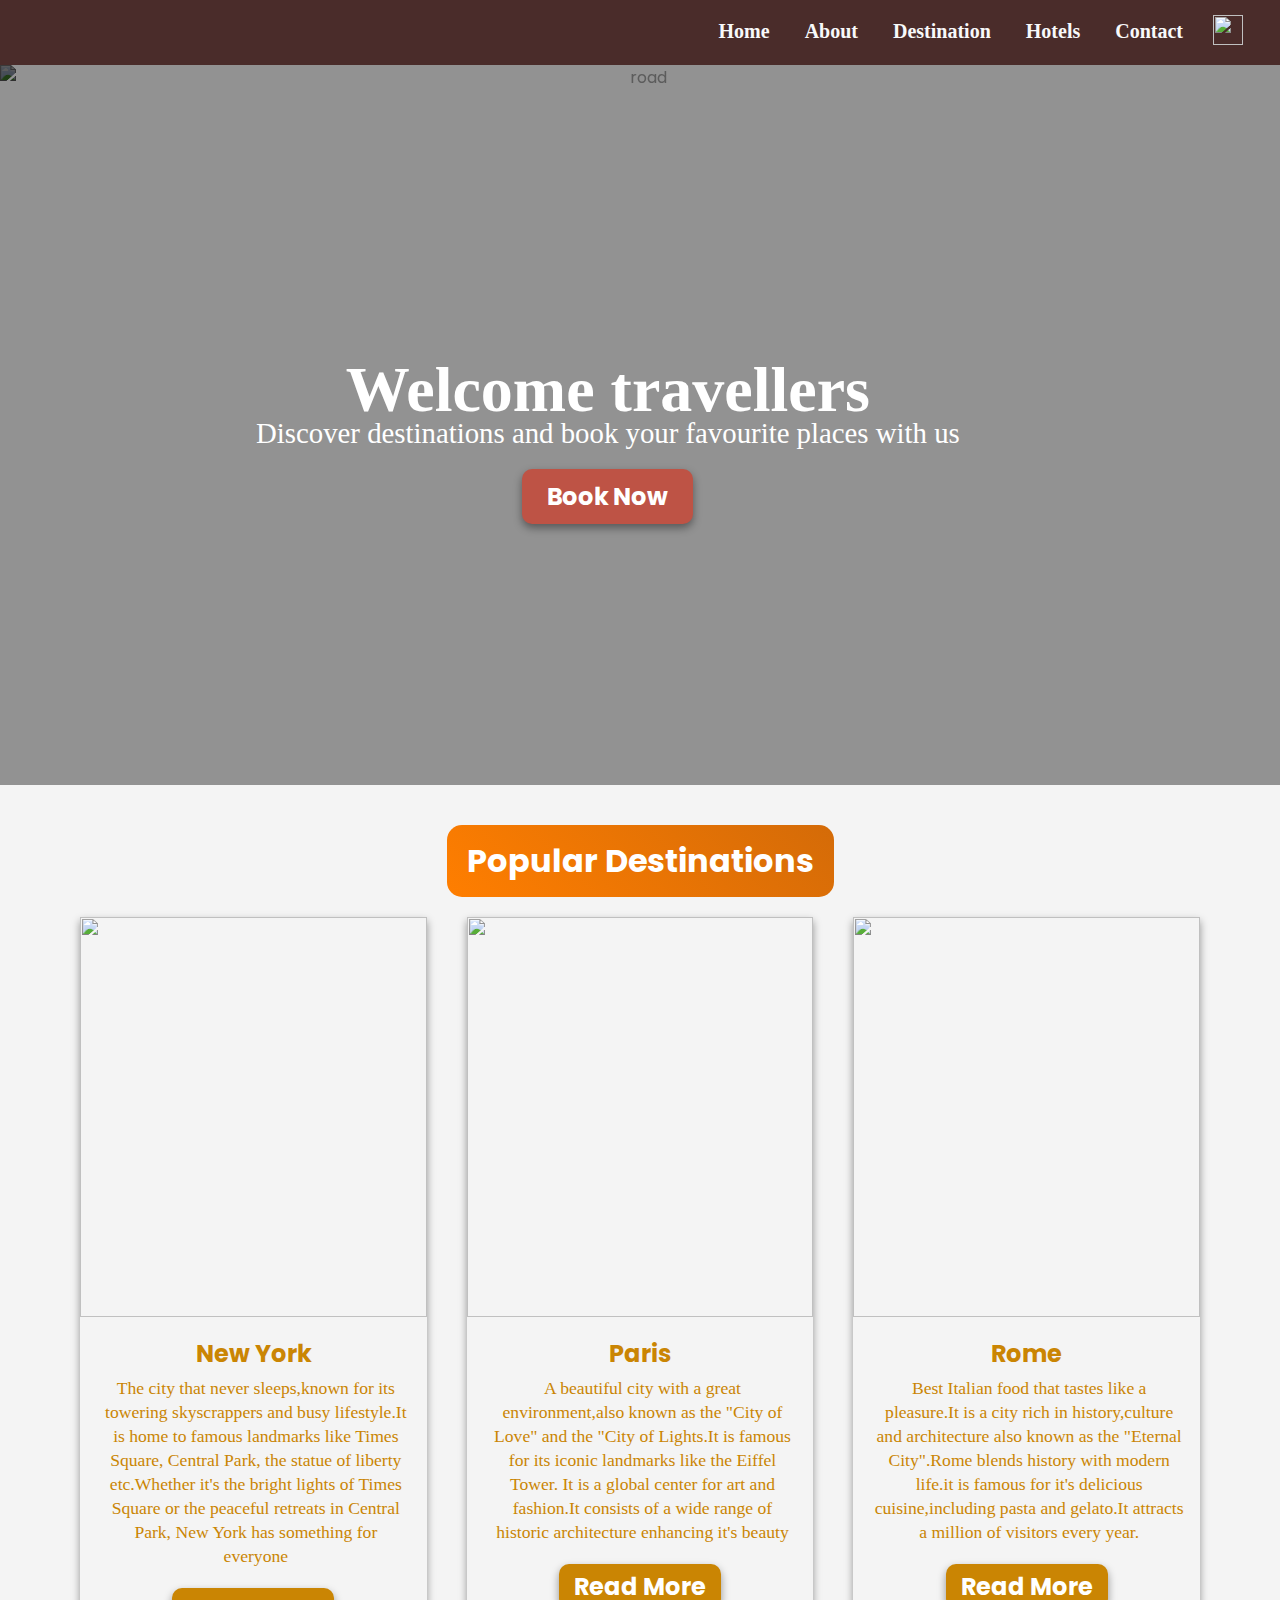
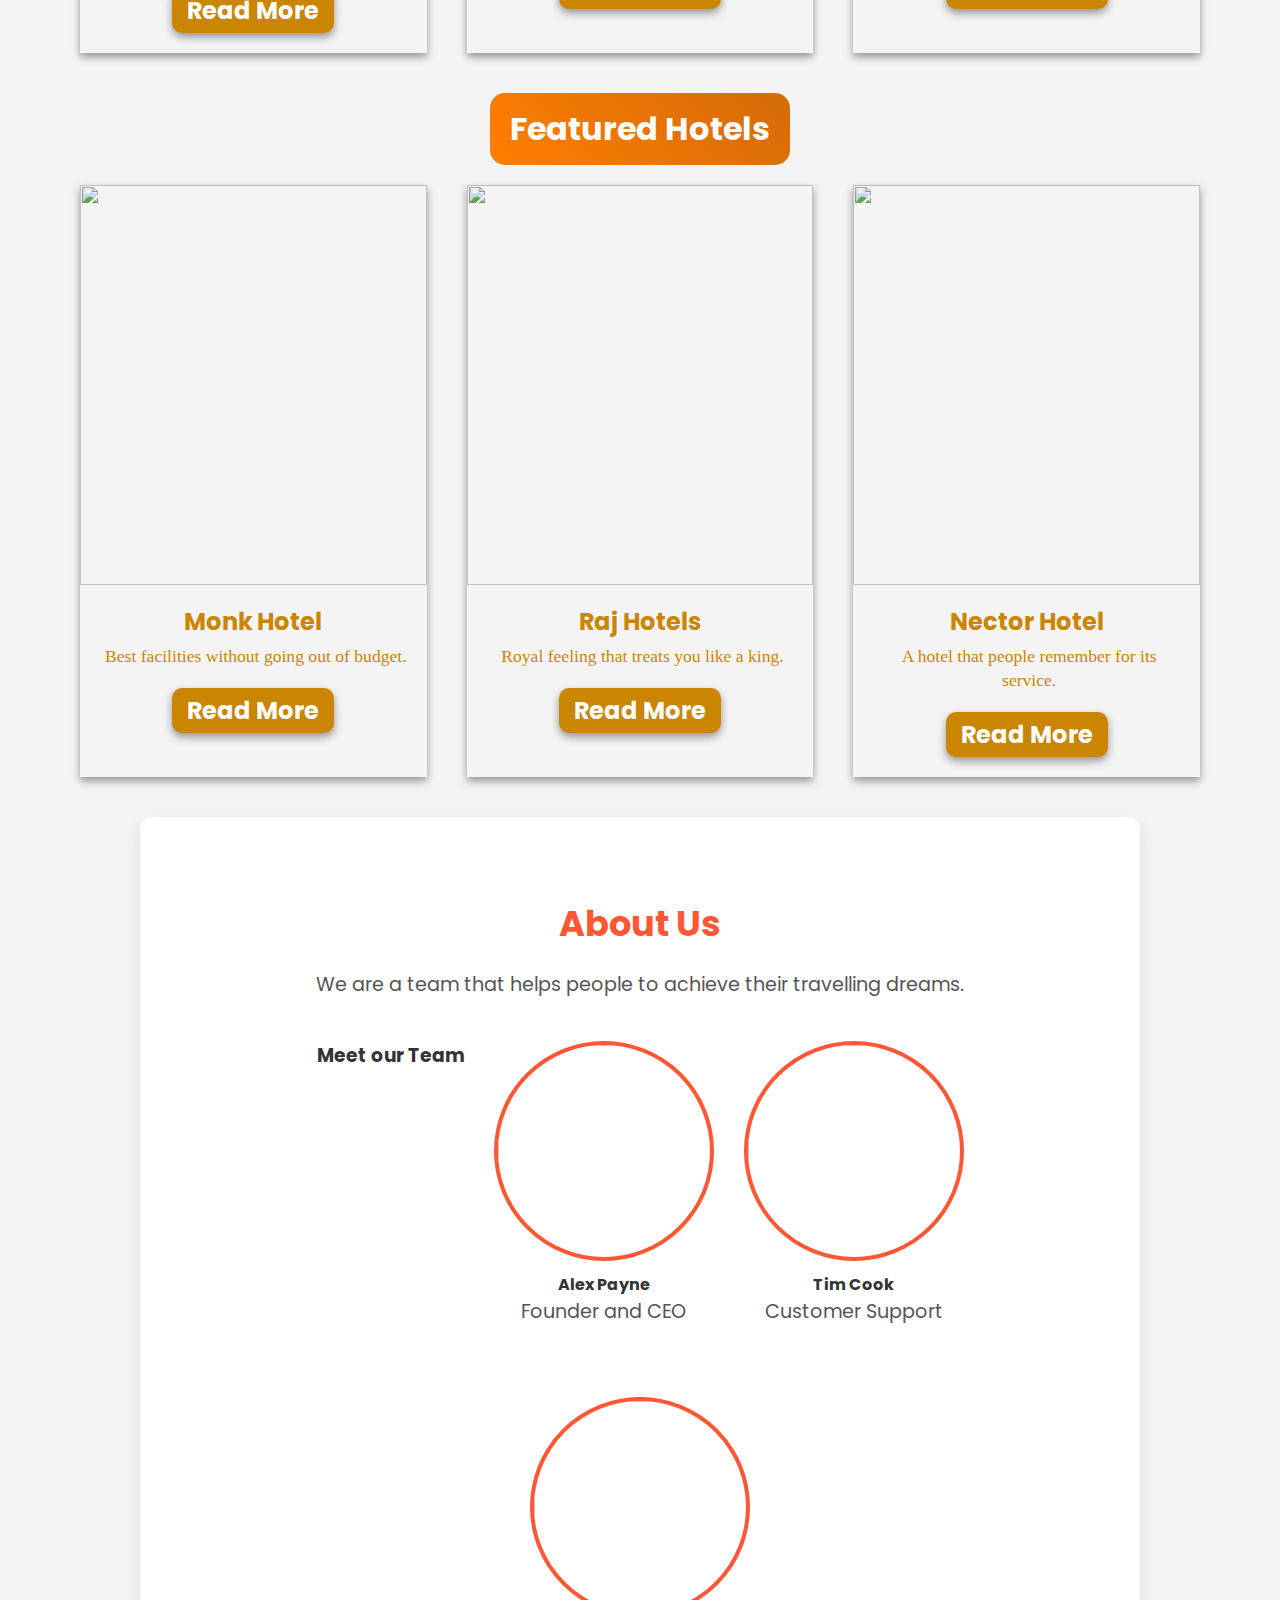
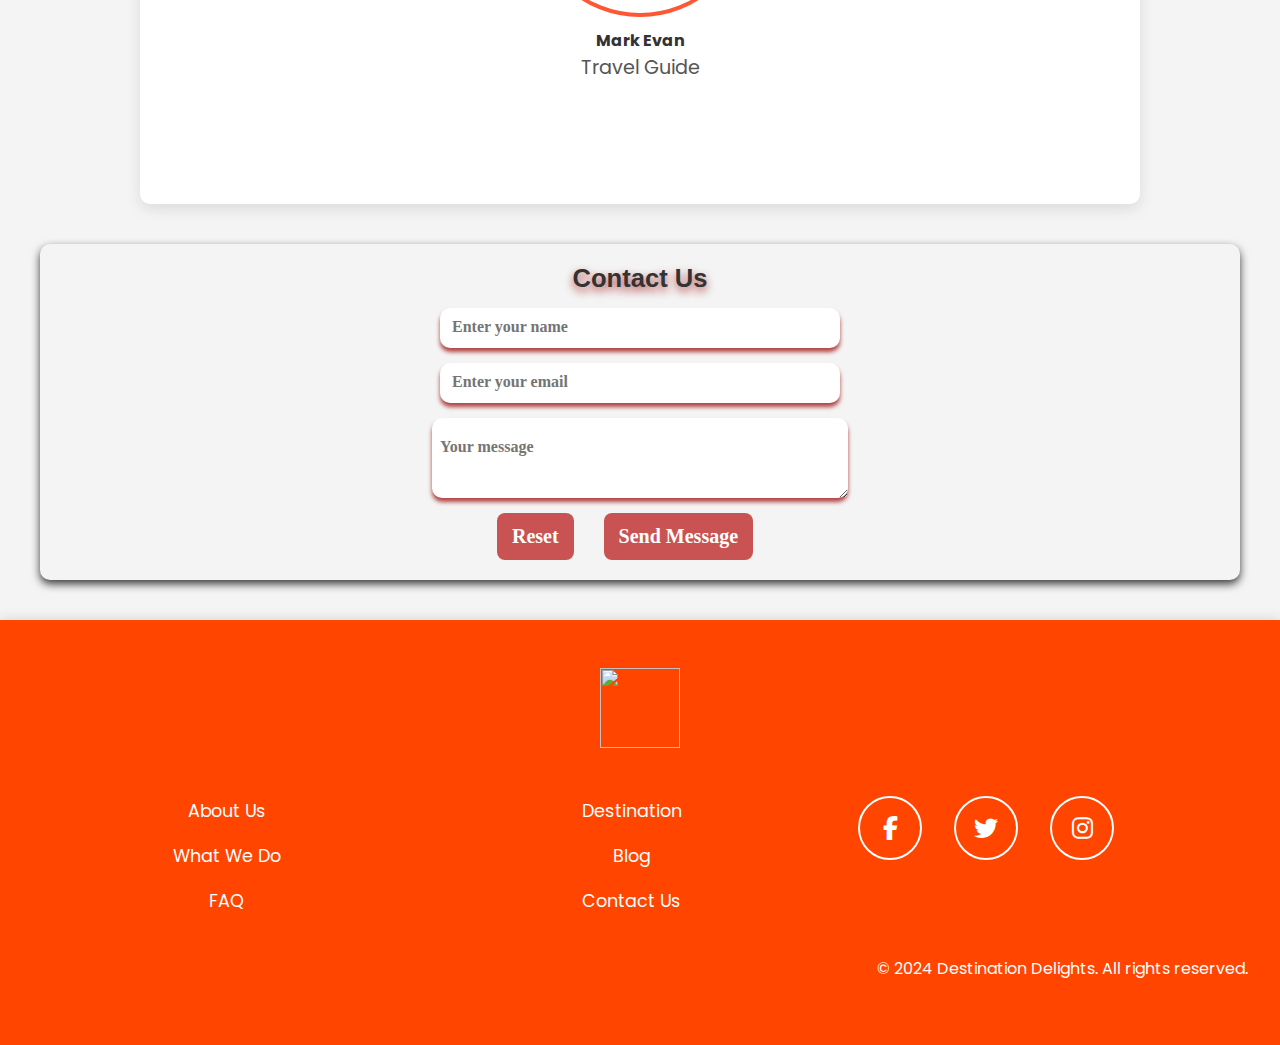
==== index.html @ 5847a57a "Merge pull request #39 from ankita14-p/cform" ====
<!DOCTYPE html>
<html lang="en">
<head>
  <meta charset="UTF-8">
  <meta name="viewport" content="width=device-width, initial-scale=1.0">
  <title>Destination Delights</title>  
  <link rel="stylesheet" href="style.css">
  <link rel="stylesheet" href="https://cdnjs.cloudflare.com/ajax/libs/font-awesome/6.7.2/css/all.min.css">
</head>
<body>
  <header>
    <nav>
    <div class="logo">
      <img src="business-trip.png" alt="">
    </div>
    <input type="checkbox" id="menu">
    <label for="menu" class="ham">
      <span></span>
      <span></span>
      <span></span>
    </label>
      <div class="nav">
        <a href="#hero">Home</a>
        <a href="#about">About</a>
        <a href="#destination">Destination</a>
        <a href="#hotels">Hotels</a>
        <a href="#contact">Contact</a>
        <button id="dark-mode-toggle"><img id="dark-mode-icon" src="moon.png" width="24"></button>
        </div>
        
      </nav>
    


</header>
  <main>
    <section class="hero">
      <div class="hero-image">
        <img src="https://cdn.pixabay.com/photo/2015/12/01/20/28/road-1072821_640.jpg" alt="road">
      </div>
      <div class="hero-content">
        <h1>Welcome travellers</h1>
        <p>Discover destinations and book your favourite places with us</p>
        <a href="#" class="hero-button"><button>Book Now</button></a>
      </div>
    </section>

    <!-- Destinations Section -->
    <section id="destination" class="destination">
      <h2>Popular Destinations</h2>
      <div class="destination-grid">
        <div class="destination-item">
          <img src="https://i.pinimg.com/564x/3a/cd/24/3acd24e1076161a1d80dd83b2b816ba6.jpg" alt="">
          <h3>New York</h3>
          <p>The city that never sleeps,known for its towering skyscrappers and busy lifestyle.It is home to famous landmarks like Times Square, Central Park, the statue of liberty etc.Whether it's the bright lights of Times Square or the peaceful retreats in Central Park, New York has something for everyone</p>
          <button>Read More</button>
        </div>
        <div class="destination-item">
          <img src="https://upload.wikimedia.org/wikipedia/commons/thumb/8/85/Tour_Eiffel_Wikimedia_Commons_%28cropped%29.jpg/800px-Tour_Eiffel_Wikimedia_Commons_%28cropped%29.jpg" alt="">
          <h3>Paris</h3>
          <p>A beautiful city with a great environment,also known as the "City of Love" and the "City of Lights.It is famous for its iconic landmarks like the Eiffel Tower. It is a global center for art and fashion.It consists of a wide range of historic architecture enhancing it's beauty</p>
          <button>Read More</button>
        </div>
        <div class="destination-item">
          <img src="https://cdn.sanity.io/images/cxgd3urn/production/48faff9ce744f01887f5d07ebb4cdef3dcf6dd6a-744x992.jpg?w=1200&h=1600&fit=crop&auto=format" alt="">
          <h3>Rome</h3>
          <p>Best Italian food that tastes like a pleasure.It is a city rich in history,culture and architecture also known as the "Eternal City".Rome blends history with modern life.it is famous for it's delicious cuisine,including pasta and gelato.It attracts a million of visitors every year.</p>
          <button>Read More</button>
        </div>  
      </div>
    </section>

    <!-- Hotels Section -->
    <section id="hotels" class="destination">
      <h2>Featured Hotels</h2>
      <div class="destination-grid">
        <div class="destination-item">
          <img src="https://www.jaypeehotels.com/images/hotelpic.jpg" alt="">
          <h3>Monk Hotel</h3>
          <p>Best facilities without going out of budget.</p>
          <button>Read More</button>
        </div>
        <div class="destination-item">
          <img src="https://cdn.sanity.io/images/ocl5w36p/production/11f832e11bcc7b99c7781ac0911a9e475bad3ef9-950x760.jpg?w=480&auto=format&dpr=2" alt="">
          <h3>Raj Hotels</h3>
          <p>Royal feeling that treats you like a king.</p>
          <button>Read More</button>
        </div>
        <div class="destination-item">
          <img src="https://www.ihcltata.com/content/dam/luxury/hotels/Taj_Lands_End_Mumbai/images/4x3/R&S_WOGLI_Exterior-Master.jpg" alt="">
          <h3>Nector Hotel</h3>
          <p>A hotel that people remember for its service.</p>
          <button>Read More</button>
        </div>  
      </div>
    </section>

    <!-- About Us Section -->
    <section id="about" class="about">
      <h2>About Us</h2>
      <p>We are a team that helps people to achieve their travelling dreams.</p>
      <div class="team-member">
        <h3>Meet our Team</h3>
        <div class="team-memberss">
            <img src="https://st4.depositphotos.com/2208684/30213/i/450/depositphotos_302139812-stock-photo-portrait-shot-smiling-businessman-wearing.jpg" alt="">
            <h4>Alex Payne</h4>
            <p>Founder and CEO</p>
        </div>
        <div class="team-memberss">
            <img src="https://askusedu.com/blogdashboard/wp-content/uploads/2024/03/general-manger.webp" alt="">
            <h4>Tim Cook</h4>
            <p>Customer Support</p>
        </div>
        <div class="team-memberss">
            <img src="https://encrypted-tbn0.gstatic.com/images?q=tbn:ANd9GcQH9ZN3CrUEWRGEd2AYJIy5HMG_2t3-3Ws4qA&s" alt="">
            <h4>Mark Evan</h4>
            <p>Travel Guide</p>
        </div>
    </div>
    </section>

    <!-- Contact Section -->
    <section id="contact" class="contact">
      
      <form action="#" class="form">
        <h3>Contact Us</h3>
        <input type="text" name="name" placeholder="Enter your name">
        <input type="email" name="email" placeholder="Enter your email">
        <textarea name="message" placeholder="Your message"></textarea>
        <div class="bttn">
        <button type="reset">Reset</button>
        <button type="submit">Send Message</button>
      </div>
      </form>
    </section>
  </main>

    <!-- <footer>
    <div class="footer-content">
        <p>&copy; 2024 Destination Delights. All rights reserved.</p>
        <div class="footer-social">
          <a href="#"><i class="fab fa-instagram"></i></a>
          <a href="#"><i class="fab fa-twitter"></i></a>
          <a href="#"><i class="fab fa-facebook-f"></i></a>
        </div>

    </div>
</footer>

        <p>&copy;2024 All rights reserved</p>
      </footer> -->
  </main>

  <footer>

    <div class="footer">
      <div class="footer-logo">
        <img src="business-trip.png" alt="">
      </div>

      <div class="footer-content">
        <!-- <div class="footer-detail">
          <div class="location">
            <img src="images/icon-location.svg" alt="">
            <p>Lorem ipsum dolor sit amet, consectetur adipiscing elit, sed do eiusmod tempor
              incididunt ut labore et dolore magna aliqua</p>
          </div>
          <div class="phone">
            <img src="images/icon-phone.svg" alt="">
            <p>+1-543-123-4567</p>
          </div>
          <div class="email">
            <img src="images/icon-email.svg" alt="">
            <p>example@huddle.com</p>
          </div>

        </div> -->
        <div class="footer-content-links">
          <a href="#about">About Us</a>
          <a href="#">What We Do</a>
          <a href="#">FAQ</a>
        </div>
        <div class="footer-content-links">
          <a href="#destination">Destination</a>
          <a href="#">Blog</a>
          <a href="#contact">Contact Us</a>
        </div>


        <div class="icons">
          <i class="fa-brands fa-facebook-f"></i>
          <i class="fa-brands fa-twitter"></i>
          <i class="fa-brands fa-instagram"></i>
        </div>
      </div>
      <div class="copyright">
        <p>&copy; 2024 Destination Delights. All rights reserved.</p>
      </div>
    </div>
  </footer>
  <script src="script.js"></script>

</body>
</html>
---- style.css ----
/* Global Styles */



@import url('https://fonts.googleapis.com/css2?family=Poppins:ital,wght@0,100;0,200;0,300;0,400;0,500;0,600;0,700;0,800;0,900;1,100;1,200;1,300;1,400;1,500;1,600;1,700;1,800;1,900&display=swap');

/* //boiler code */

* {
  margin: 0;
  padding: 0;
  box-sizing: border-box;
  scroll-behavior: smooth;
  font-family: 'Poppins', sans-serif;
}


@font-face {
  font-family: Paybread;
  src: url(Paybread.ttf);
}

body {
  background-color: #f4f4f4;
  color: #333;


}

/* Header */
nav {
  display: flex;
  align-items: center;
  justify-content: space-between;
  background-color: #4A2C2A;
  color: white;
  padding: 1rem 2rem;
  align-items: center;
  height: 65px;
}

.logo img{
 height: 50px;
  
  
}
.nav {
  display: flex;
 gap: 15px;
}
.nav a {
  font-family: Cambria, Cochin, Georgia, Times, 'Times New Roman', serif;
 font-weight: bold;
  color: #f8f9fa;
  text-decoration: none;
  padding: 10px;
  position: relative;
  font-size: 20px;
  transition: all 0.3s ease-in-out;
}
.nav a::after{
  content: " ";
  position: absolute;
  left: 0;
  bottom: -3px;
  width: 100%;
  height: 2px;
  background: linear-gradient(90deg,#FF8C00,#FFD700);
  transform: scaleX(0);
  transition:transform 0.3s ease-in-out;
}
.nav a:hover::after{
  transform: scaleX(1);
}
.nav a:hover {
 color: #ffeb3b;
 text-shadow: 0px 0px 5px rgba(255,235,59,0.7);
}
.ham{
  display: none;
  flex-direction: column;
  gap: 5px;
  cursor: pointer;
}
#menu{
  display: none;
}
.ham span{
display: block;
width: 35px;
height: 4px;
background-color: white;
border-radius: 2px;
transition: 0.3s;
left: 90px;

}

@media screen and (max-width:851px){
  .nav{
       display: none;
       flex-direction: column;
       position: absolute;
       z-index: 100;
       right: 0;
       top: 63px;
       left: 0;
       width: 100%;
       background: linear-gradient(to bottom,#be5345,#c95353);
       box-shadow: 0px 4px 6px rgba(0,0,0,0.1);
       border-radius: 5px;
       text-align: center;
  }
  .nav a{
      display: block;
      padding: 15px;
      position: relative;
     text-decoration: none;
     color: white;
     position: relative;
    
  }
  .nav a:hover{
      color: white;
      transform: scale(1.05);
      text-decoration: none;
  
  }
  .nav a::after{
      content: " ";
      position: absolute;
      left: 0;
      bottom: -3px;
      width: 100%;
      height: 2px;
      background: linear-gradient(90deg,#ffdd57,#ff6699);
      transform: scaleX(0);
      transition:transform 0.3s ease-in-out;
  }
  .nav a:hover::after{
      transform: scaleX(1);
  }
  .ham{
      display: flex;
  }

  #menu:checked~ .nav{
         display: flex;
  }
 
}
@media (max-width:675px){
  .nav{
      max-width: 100%;
  }
}


/* Hero Section */
.hero {

  position: relative;
  height: 80vh;
  display: flex;
  align-items: center;
  justify-content: center;
  text-align: center;
  color: #fff;
}


.hero-image::before {
  content: "";
  position: absolute;
  top: 0;
  left: 0;
  width: 100%;
  height: 100%;
  background: rgba(0, 0, 0, 0.4); 
  z-index: 0;
}

.hero-image img {
  position: absolute;
  height: 100%;
  top: 0;
}

.hero-image img {
  position: absolute;
  top: 0;

  left: 0;
  width: 100%;
  height: 100%;
  object-fit: cover;
  z-index: -1;
  filter: brightness(0.6);
}


.hero-content {
  position: absolute;
  top: 40%;
  left: 20%;
  text-align: center;
  color: #fff;
}

.hero-content h1 {
  font-family: "Paybread";
  font-size: 4rem;
}

.hero-content p {
  font-family: "Paybread";
  font-size: 1.8rem;
  margin-top: -10px;
  margin-bottom: 19px;
}

.hero-button button{
      background-color: #be5345;
      padding: 10px 25px;
      border: none;
      border-radius: 10px;
      color: #fff;
      font-family: Poppins;
      font-size: 24px;
      font-weight: bold;
      box-shadow: 0 4px 8px rgba(0, 0, 0, 0.4);
      transition: all 0.3s ease-in-out;
}
.hero-button button:hover{
     transform: scale(1.12);
     box-shadow: 4px 4px 4px rgba(163, 27, 27, 0.815);
     cursor: pointer;
}

/* Destinations */
.destination {
  font-size: 1.4rem;
  font-family: "Paybread";
  margin: 40px 80px;
  text-align: center;
}


.destination h2 {
 font-size: 2rem;
  font-weight: bold;
  text-align: center;
  color: #fff;
  background:linear-gradient(45deg,#ff7e00,#d46b08);
  padding: 12px 20px;
  border-radius: 15px;
  display: inline-block;
 transition: all 0.3 ease-in-out;
 margin-bottom: 20px;
 font-family:Poppins;
  
}


.destination h2:hover {
  box-shadow: 0px 4px 8px rgba(243, 100, 17, 0.7);
  transform: scale(1.08);
  
}

.destination-grid {
  display: grid;
  grid-template-columns: repeat(3, 1fr);
  grid-gap: 40px;
  color: rgb(202, 133, 3);
}


.destination-item img {
  width: 100%;
  height: 400px;
  object-fit: cover;

}

.destination-item {
  box-shadow: 0px 4px 8px rgba(0,0,0,0.4);
  
}

.destination-item h3 {
  font-size: 1.9rem;
}

.destination-item p {
  font-size: 1.1rem;
  line-height: 24px;
  font-family: Cambria, Cochin, Georgia, Times, 'Times New Roman', serif;
  text-align: center;
  padding:5px 15px 20px 20px;
}
.destination-item button{
  margin-bottom: 20px;
  background-color: rgb(202, 133, 3);
  padding: 5px 15px;
  border: none;
  border-radius: 10px;
  color: #fff;
  font-family: Poppins;
  font-size: 24px;
  font-weight: bold;
  box-shadow: 0 4px 8px rgba(0, 0, 0, 0.4);
  transition: all 0.3s ease-in-out;

}
.destination-item button:hover{
  transform: scale(1.06);
  box-shadow: 4px 4px 4px rgba(172, 98, 14, 0.815);
  cursor: pointer;
}


/* Hotels Section */
.hotels {
  font-size: 1.4rem;
  font-family: "Paybread";
  margin: 40px 80px;
  text-align: center;
}

.hotels h2 {
  margin: 40px;
  background-color: brown;
  border-radius: 20px;
  color: #fff;
}

.hotels h2:hover {
  color: lightblue;
}

.hotels-grid {
  display: grid;
  grid-template-columns: repeat(3, 1fr);
  grid-gap: 40px;
  color: orange;
}







/* About Us Section */
.about{

  border-radius: 15px;
}

.destination-item h3 {
  font-size: 1.5rem;
  margin-top: 10px;
}

/* About Section */
.about {
  background: #fff;
  padding: 80px 60px;
  text-align: center;
  max-width: 1000px;
  margin: auto;
  border-radius: 10px;
  box-shadow: 0 5px 15px rgba(0, 0, 0, 0.1);
}

.about h2 {
  font-size: 2.2rem;
  margin-bottom: 20px;
  color: #ff5733;
}

.about p {
  font-size: 1.2rem;
  line-height: 1.6;
  color: #555;
  margin-bottom: 40px;
}

.team-member {
  display: flex;
  flex-wrap: wrap;
  justify-content: center;
  gap: 30px;
}

.team-memberss {
  text-align: center;
}

.team-memberss img {
  width: 220px;
  height: 220px;
  border-radius: 50%;
  object-fit: cover;
  border: 4px solid #ff5733;
  transition: transform 0.3s ease;
}

.team-memberss img:hover {
  transform: scale(1.05);
}


/* Contact */
.contact {
  display: flex;
  flex-direction: column;
  align-items: center;
  margin: 40px;
  border: none;
  border-radius: 10px;
  box-shadow: 0px 4px 8px rgba(17, 16, 15, 0.815);
 
}
form h3{
  margin-bottom: 15px;
  font-size: 1.6rem;
  font-family: 'Segoe UI', Tahoma, Geneva, Verdana, sans-serif;
  text-shadow: 0px 4px 8px rgba(163, 27, 27, 0.815);
}
.contact form{
  display: flex;
  flex-direction: column;
  width: 50%;
  align-items: center;
  padding: 20px 100px;
}
form input{
  padding: 10px 12px;
  border-radius: 10px;
  width: 100%;
  border: none;
  margin-bottom: 15px;
  box-shadow: 0px 4px 4px rgba(163, 27, 27, 0.815);
  transition: all 0.3s ease-in-out;
}
form input::placeholder{
  font-family: Cambria, Cochin, Georgia, Times, 'Times New Roman', serif;
  font-weight: bold;
  font-size: 16px;
 
}
form textarea::placeholder{
  font-family: Cambria, Cochin, Georgia, Times, 'Times New Roman', serif;
  font-weight: bold;
  font-size: 16px;
 
}
form input:hover,form textarea:hover{
  box-shadow: 0px 4px 8px rgba(243, 100, 17, 0.7);
  transform: scale(1.09);
}
form textarea{
  padding: 20px 8px;
  border-radius: 10px;
  width: 100%;
  box-sizing: content-box;
  border: none;
  margin-bottom: 15px;
  box-shadow: 0px 4px 4px rgba(163, 27, 27, 0.815);
  transition: all 0.3s ease-in-out;
}
.bttn{
  display: flex;
  flex-direction: row;
  justify-content: center
}
form button{
  padding: 12px 15px ;
  border: none;
  margin-right: 30px;
  background-color: #c95353;
  border-radius: 8px;
  font-family: Cambria, Cochin, Georgia, Times, 'Times New Roman', serif;
  font-weight: bold;
  color: #ffffff;
  font-size: 20px;
  cursor: pointer;
   transition: all 0.3s ease-in-out;
}
form .bttn button:hover{
      background-color: #55160e;
      transform: scale(1.09);
      color: #ffffff;
}
@media(max-width:780px){
  .bttn{
    display: flex;
    flex-direction: column;
    align-items: center;
   
  }
  .bttn button{
    margin-bottom: 15px;
    padding: 5px 20px;
   font-size: 14px;
  }
  form input{
    width: fit-content;
  }
  form textarea{
    width:fit-content;
  }
  
}
/* Footer */
footer {
  background: #222;
  color: #fff;

  text-align: center;
  padding: 20px;
  margin-top: 40px;
}

.social-icons a {

  color: #fff;
  font-size: 1.5rem;
  margin: 0 10px;
  transition: color 0.3s;
}




/* Footer */
/* Footer Styling */
footer {
  background-color: orangered;
  padding: 20px;
  text-align: center;
  box-shadow: 0 -2px 10px rgba(0, 0, 0, 0.1);
}

/* Social Icons Container */
.footer-social {
  display: flex;
  justify-content: center;
  gap: 10px;
  margin-top: 10px;
}

.footer-content p{
  font-family: Impact, Haettenschweiler, 'Arial Narrow Bold', sans-serif;
  font-size: 1.4rem;
  color: #fff;
}

/* Social Icons */
.footer-social a {
  display: inline-flex;
  align-items: center;
  justify-content: center;
  width: 40px;
  height: 40px;
  border-radius: 50%;
  background-color: #333; /* Dark background */
  color: white;
  font-size: 20px;
  transition: 0.3s;
  text-decoration: none;
}

/* Hover Effect */
.footer-social a:hover {
  background-color: #555;
}

/* Responsive Design */
@media screen and (max-width: 600px) {
  .footer-social {
    flex-wrap: wrap;
  }
  .footer-social a {
    width: 35px;
    height: 35px;
    font-size: 18px;
  }
}

/* Responsive Design */
@media (max-width: 768px) {

  .destination-grid,
  .hotels-grid {
    grid-template-columns: 1fr;
  }

  .hero-content h1 {
    font-size: 3rem;
  }

  .hero-content p {
    font-size: 1.4rem;
    margin: 5px;
  }
  
  .hero-button {
    font-size: 1.4rem;
  }

 
}

.social-icons a:hover {
  color: #ff5733;
}

/* dark mode */


.dark-mode {
  background-color: #222;
  color: #fff;
}

.dark-mode nav {
  background-color: #333;
}

.dark-mode .hero-image img {
  filter: brightness(0.4);
}

.dark-mode .destination,
.dark-mode .about,
.dark-mode .contact {
  background-color: #333;
  color: #fff;
}

.dark-mode .form input,
.dark-mode .form textarea {
  background: #444;
  color: #fff;
  border: 1px solid #666;
}

.dark-mode footer {
  background: #111;
}

.dark-mode .social-icons a {
  color: #ff8c42;
}


.dark-mode .nav a {
  color: #fff !important;  
}

.dark-mode nav {
  color: #4d4541;  
}

.dark-mode .about {
  max-width: 100%;  
  padding: 80px 20px; 
  background-color: #333;
  color: #fff;
}

.dark-mode .about h2,
.dark-mode .about p {
  color: #fff;
}

#dark-mode-toggle {
  background: none;
  border: none;
  cursor: pointer;
  padding: 5px;
}

#dark-mode-toggle img {
  width: 30px;
  height: 30px;
  transition: transform 0.3s ease;
}

#dark-mode-toggle img:hover {
  transform: scale(1.1);
}
@media(max-width:851px){
  .dark-mode .nav{
    background: linear-gradient(to bottom,#312c2c,#615d5d);
    border-top: 2px solid gray ;
  }

}

footer {
  display: flex;
  flex-direction: column;
  color: #ffffff;
  background-color: orangered;
  padding: 2rem;
}

footer .footer-logo img {
  width: 5rem;
  height: 5rem;
  margin: 1rem 0;
}

.location,
.phone,
.email {
  display: flex;
  align-items: start;
  justify-content: start;
  margin: 1rem 0;
}

.location img,
.phone img,
.email img {
  margin-top: 0.3rem;
}

.location p,
.phone p,
.email p {
  font-size: 1rem;
  margin-left: 2rem;
  font-weight: 500;
}

.footer-content-links {
  display: flex;
  flex-direction: column;
}

.footer-content-links a {
  color: #ffffff;
  font-size: 1.8rem;
  margin: 0.6rem 0;
  text-decoration: none !important;
}
.footer-content-links a:hover,
.location p:hover,
.phone p:hover,
.email p:hover{
  color: #ccc;
  cursor: pointer;
}

.icons,
.copyright {
  display: flex;
  align-items: center;
  justify-content: center;
  margin: 2rem 0;

}

i {
  border: 2px solid #ffffff;
  border-radius: 50%;
  padding: 1.1rem;
  margin: 0 1rem;
  font-size: 1.5rem;
}
i:hover{
  background-color: #E57204;
  color: #ffffff;
  cursor: pointer;
}

@media(min-width: 768px){

.footer-content {
    display: flex;
    flex-direction: row;

}

.footer-detail,
.footer-content-links,
.footer-icons {
    width: 32%;
    margin-right: 1rem;

}

.footer-content-links,
.footer-icons {
    margin-top: 1.5rem;
}

.footer-content-links a {
    font-size: 1.1rem;

}

.icons {
    align-items: start;
    justify-content: start;
}

i {
    text-align: center;
    width: 4rem;
    height: 4rem;
    border: 2px solid #ffffff;
    border-radius: 50%;
    font-size: 1.5rem;
}

.copyright {
    float: inline-end;
}
}
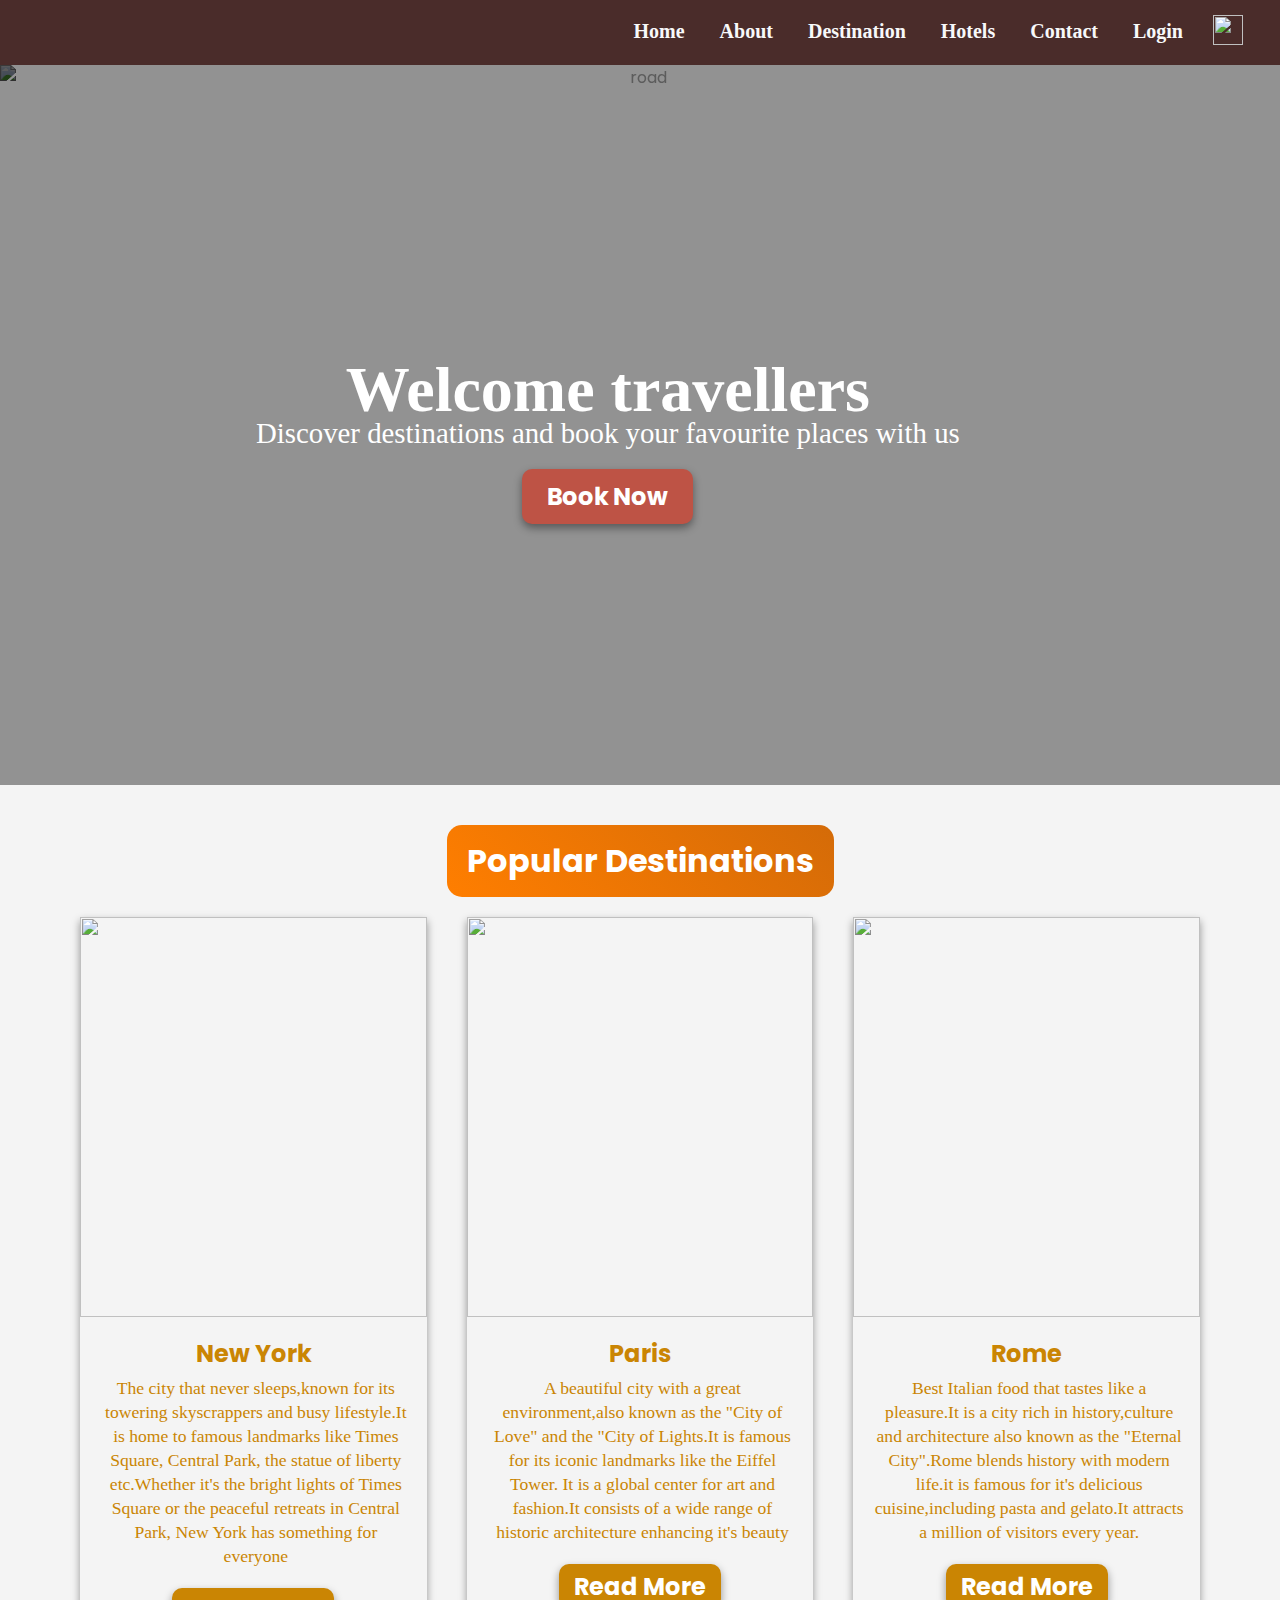
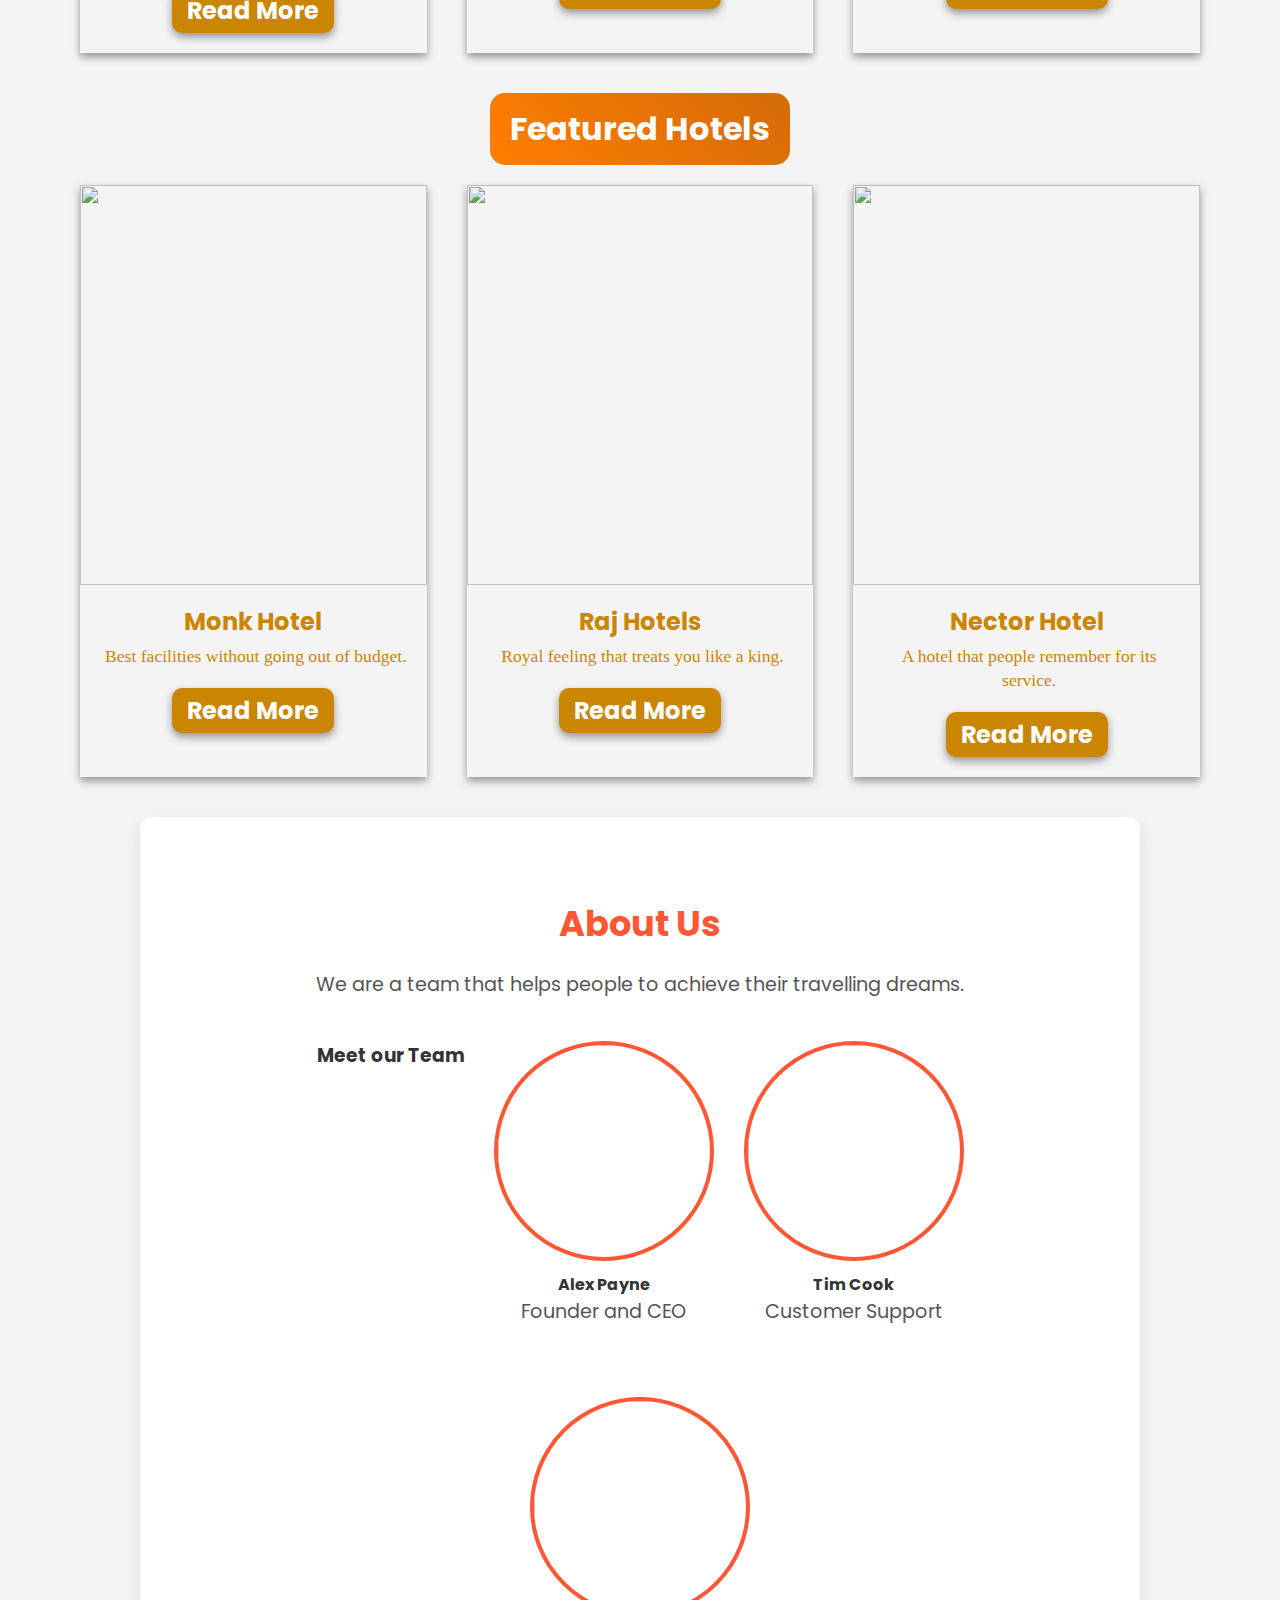
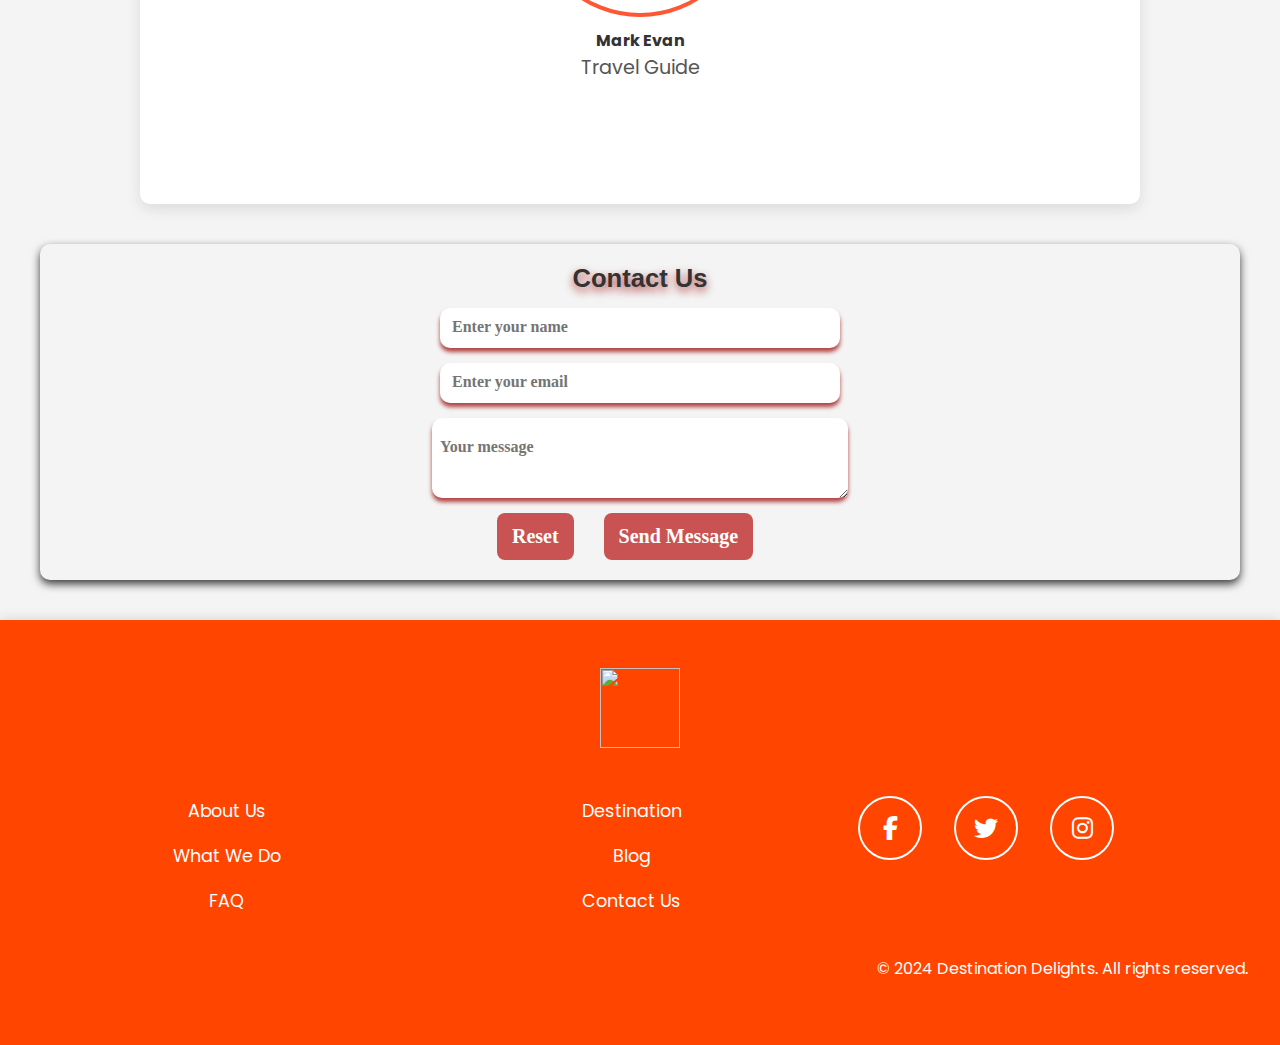
==== commit 44590d06: "Merge pull request #56 from sayanp607/main" ====
--- a/index.html
+++ b/index.html
@@ -8,6 +8,8 @@
   <link rel="stylesheet" href="https://cdnjs.cloudflare.com/ajax/libs/font-awesome/6.7.2/css/all.min.css">
 </head>
 <body>
+  <!-- Scroll to Top Button -->
+  <button id="scrollToTopBtn">⬆</button>
   <header>
     <nav>
     <div class="logo">
@@ -25,6 +27,7 @@
         <a href="#destination">Destination</a>
         <a href="#hotels">Hotels</a>
         <a href="#contact">Contact</a>
+        <a href="login.html">Login</a>
         <button id="dark-mode-toggle"><img id="dark-mode-icon" src="moon.png" width="24"></button>
         </div>
         
@@ -41,7 +44,7 @@
       <div class="hero-content">
         <h1>Welcome travellers</h1>
         <p>Discover destinations and book your favourite places with us</p>
-        <a href="#" class="hero-button"><button>Book Now</button></a>
+        <a href="bookNow.html" class="hero-button"><button>Book Now</button></a>
       </div>
     </section>
 
@@ -198,6 +201,22 @@
       </div>
     </div>
   </footer>
+  <script>
+    // Scroll to Top button functionality
+    const scrollToTopBtn = document.getElementById("scrollToTopBtn");
+
+    window.onscroll = function () {
+        if (document.documentElement.scrollTop > 100) {
+            scrollToTopBtn.style.display = "block";
+        } else {
+            scrollToTopBtn.style.display = "none";
+        }
+    };
+
+    scrollToTopBtn.addEventListener("click", function () {
+        window.scrollTo({ top: 0, behavior: "smooth" });
+    });
+</script>
   <script src="script.js"></script>
 
 </body>
--- a/style.css
+++ b/style.css
@@ -27,6 +27,32 @@
 
 
 }
+/* scroll-to-top-button */
+#scrollToTopBtn {
+  position: fixed;
+  bottom: 40px;
+  right: 20px;
+  display: none;
+  padding: 15px 22px;
+  font-family: 'Roboto', sans-serif;
+  font-size: 18px;
+  font-weight: bold;
+  color: white;
+  background-color: #B45F38; /* Slightly dark red-brown */
+  border: none;
+  border-radius: 50px;
+  cursor: pointer;
+  box-shadow: 0 0 10px rgba(180, 95, 56, 0.8), 0 0 20px rgba(180, 95, 56, 0.6);
+  transition: box-shadow 0.3s ease, transform 0.2s ease;
+  z-index: 1000;
+}
+
+#scrollToTopBtn:hover {
+  box-shadow: 0 0 20px rgba(180, 95, 56, 1), 0 0 30px rgba(180, 95, 56, 0.8);
+  transform: scale(1.1);
+}
+
+
 
 /* Header */
 nav {
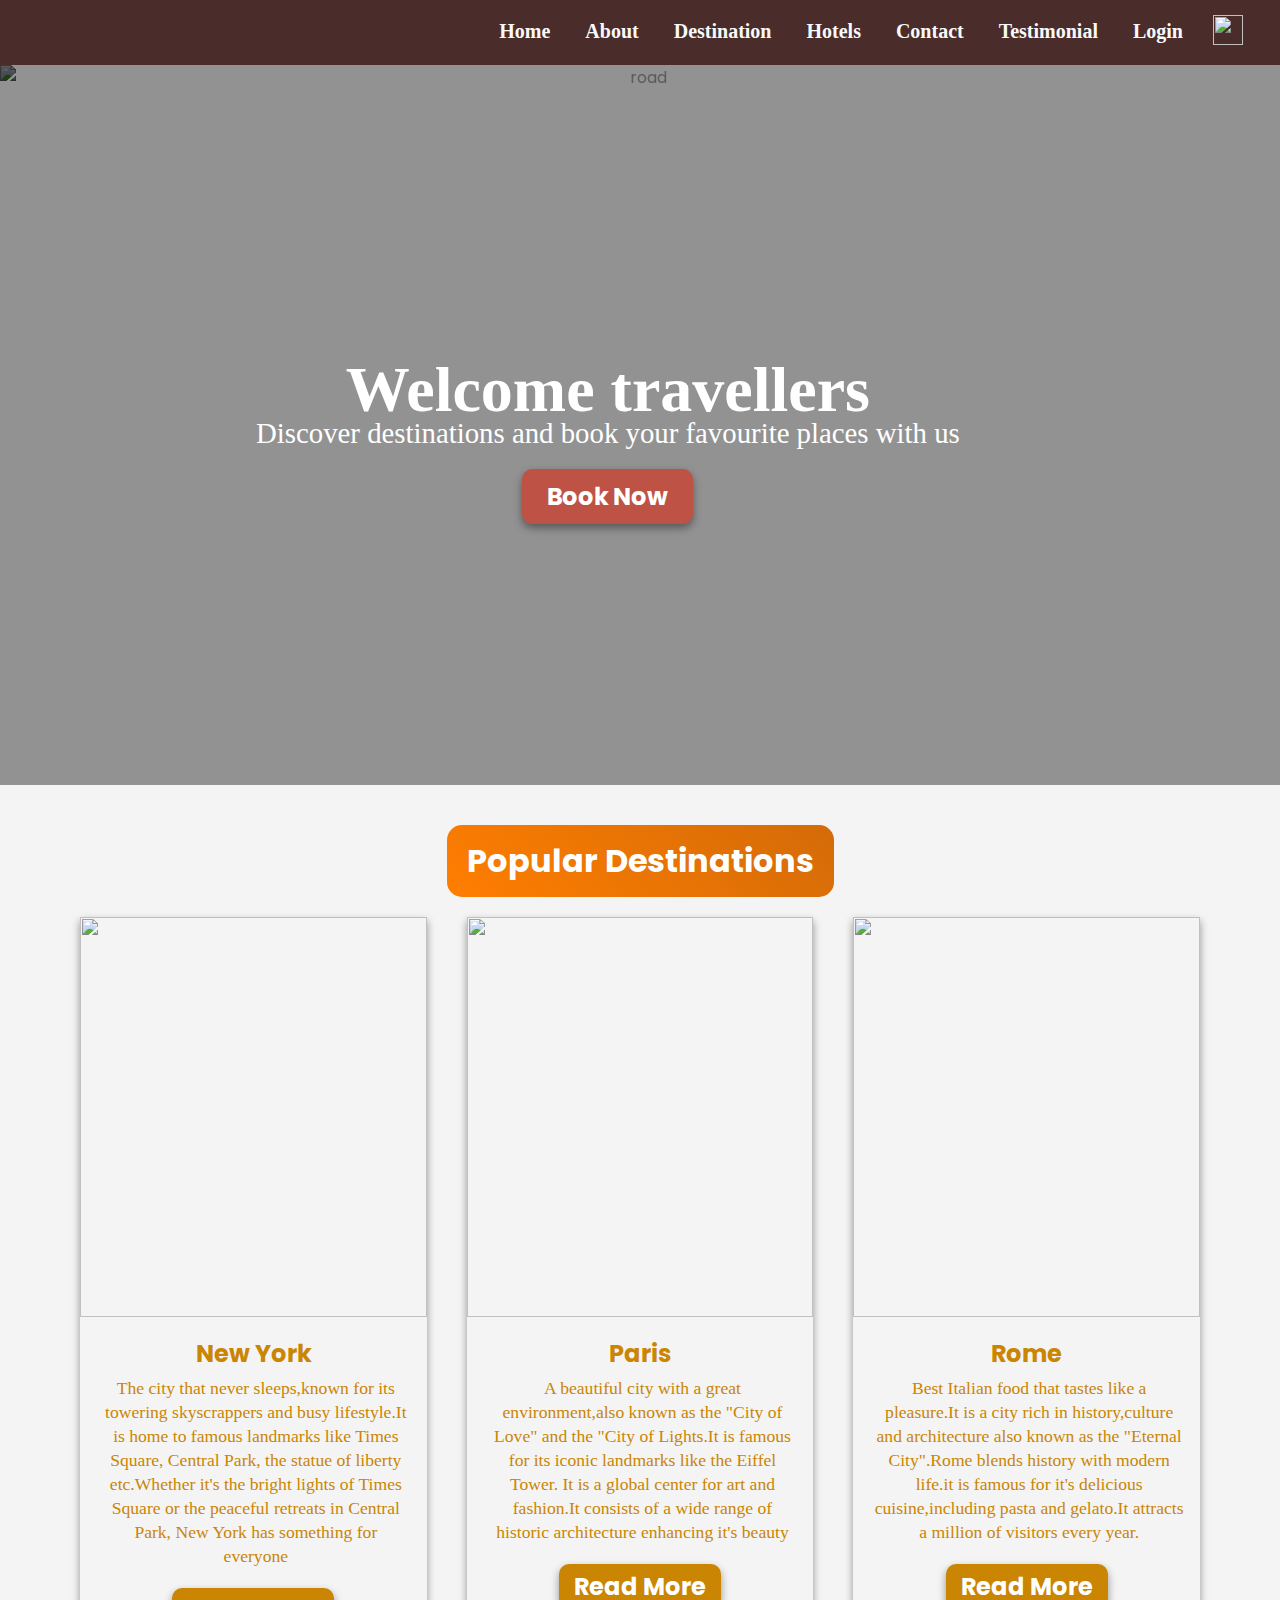
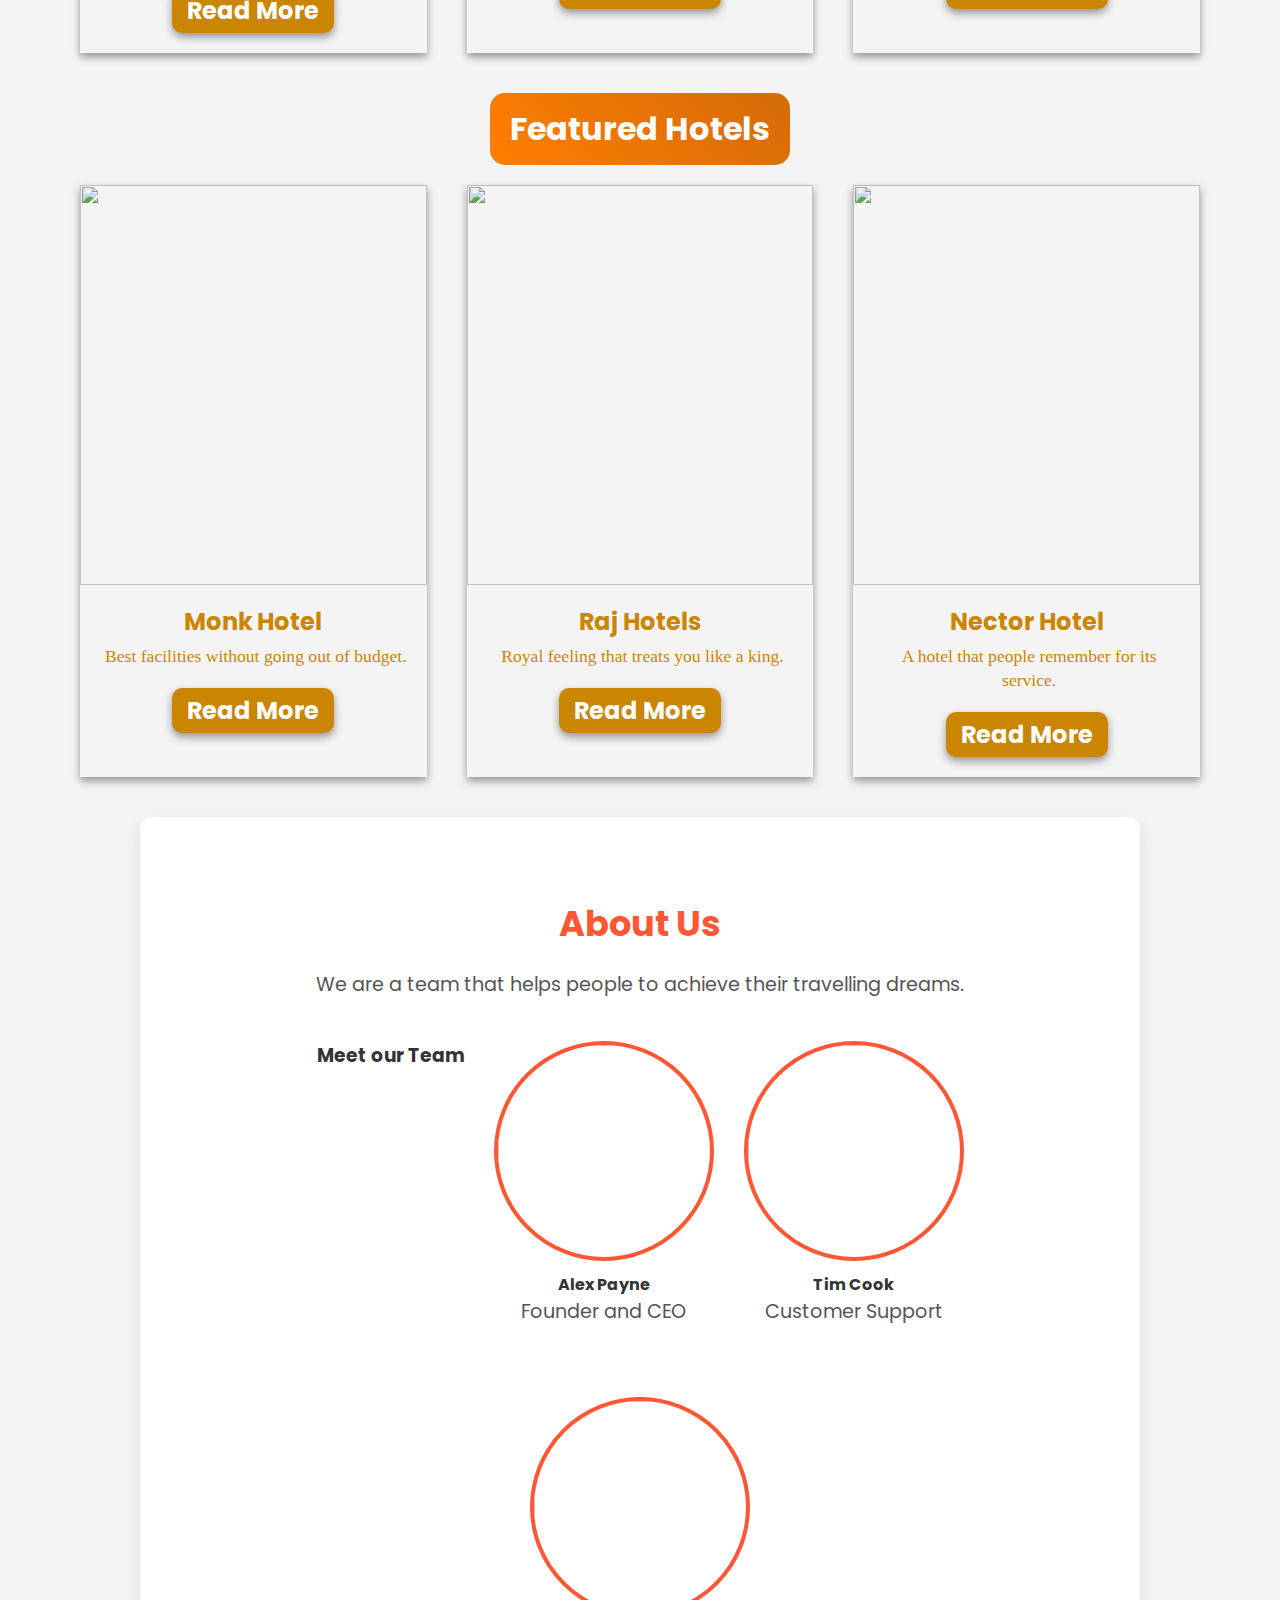
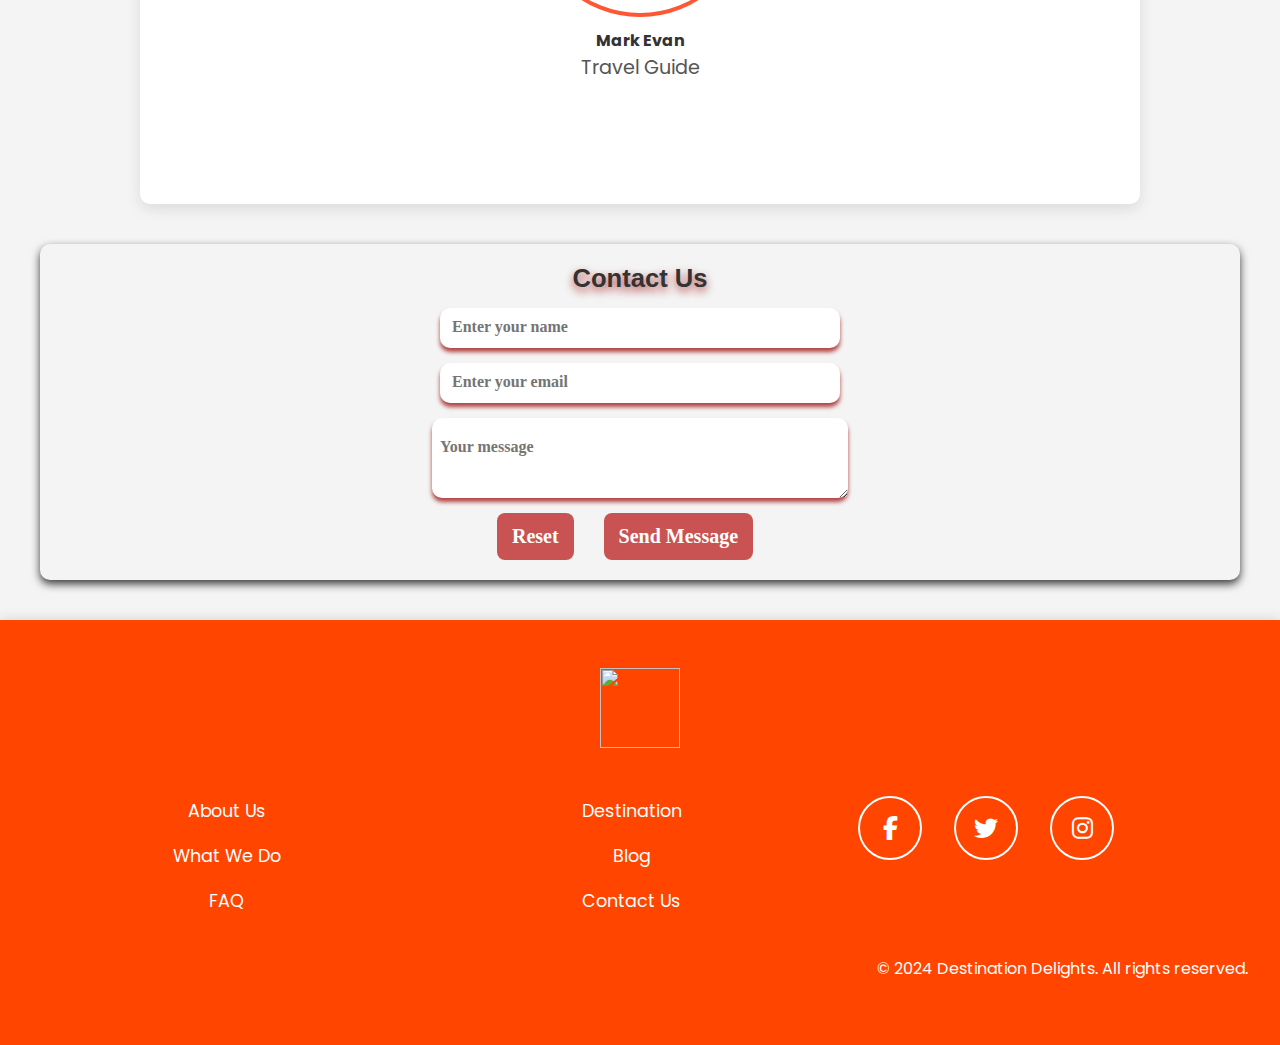
==== commit 543d7923: "review section added" ====
--- a/index.html
+++ b/index.html
@@ -27,6 +27,7 @@
         <a href="#destination">Destination</a>
         <a href="#hotels">Hotels</a>
         <a href="#contact">Contact</a>
+        <a href="review.html">Testimonial</a>
         <a href="login.html">Login</a>
         <button id="dark-mode-toggle"><img id="dark-mode-icon" src="moon.png" width="24"></button>
         </div>
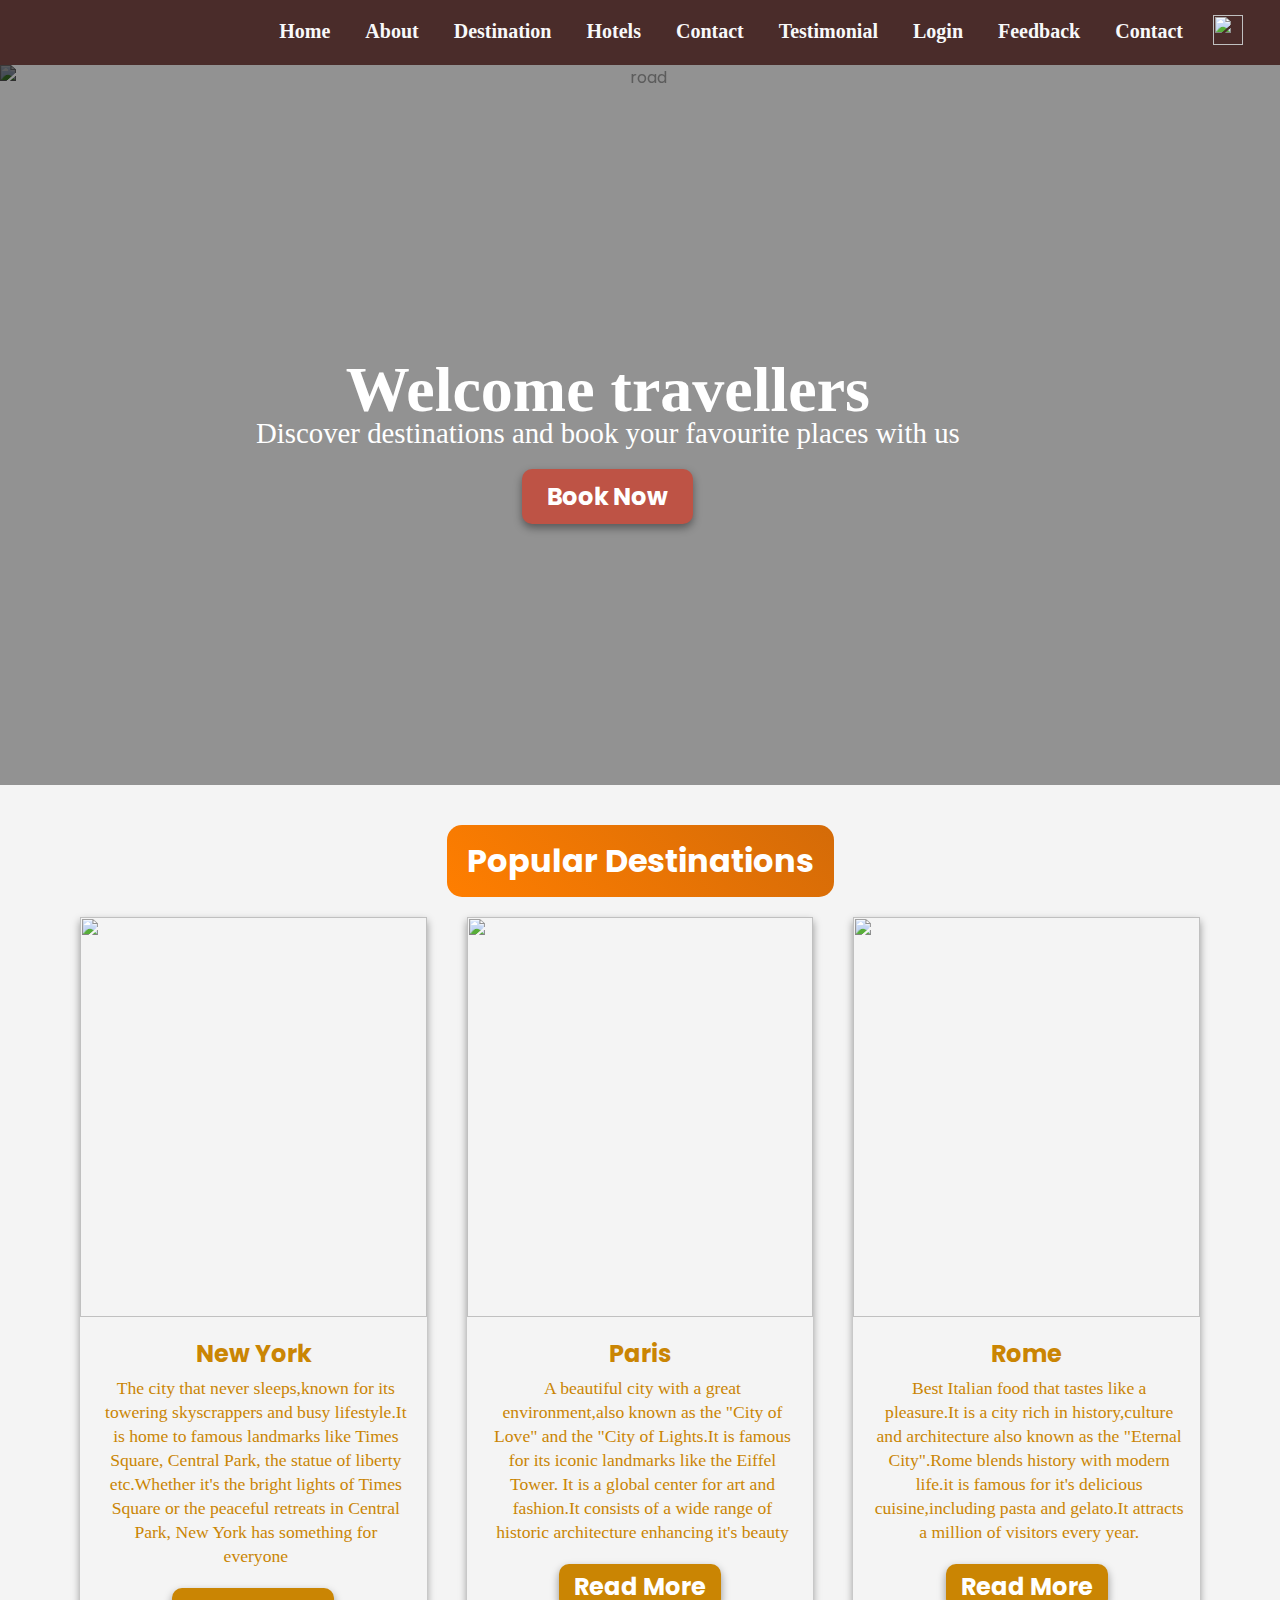
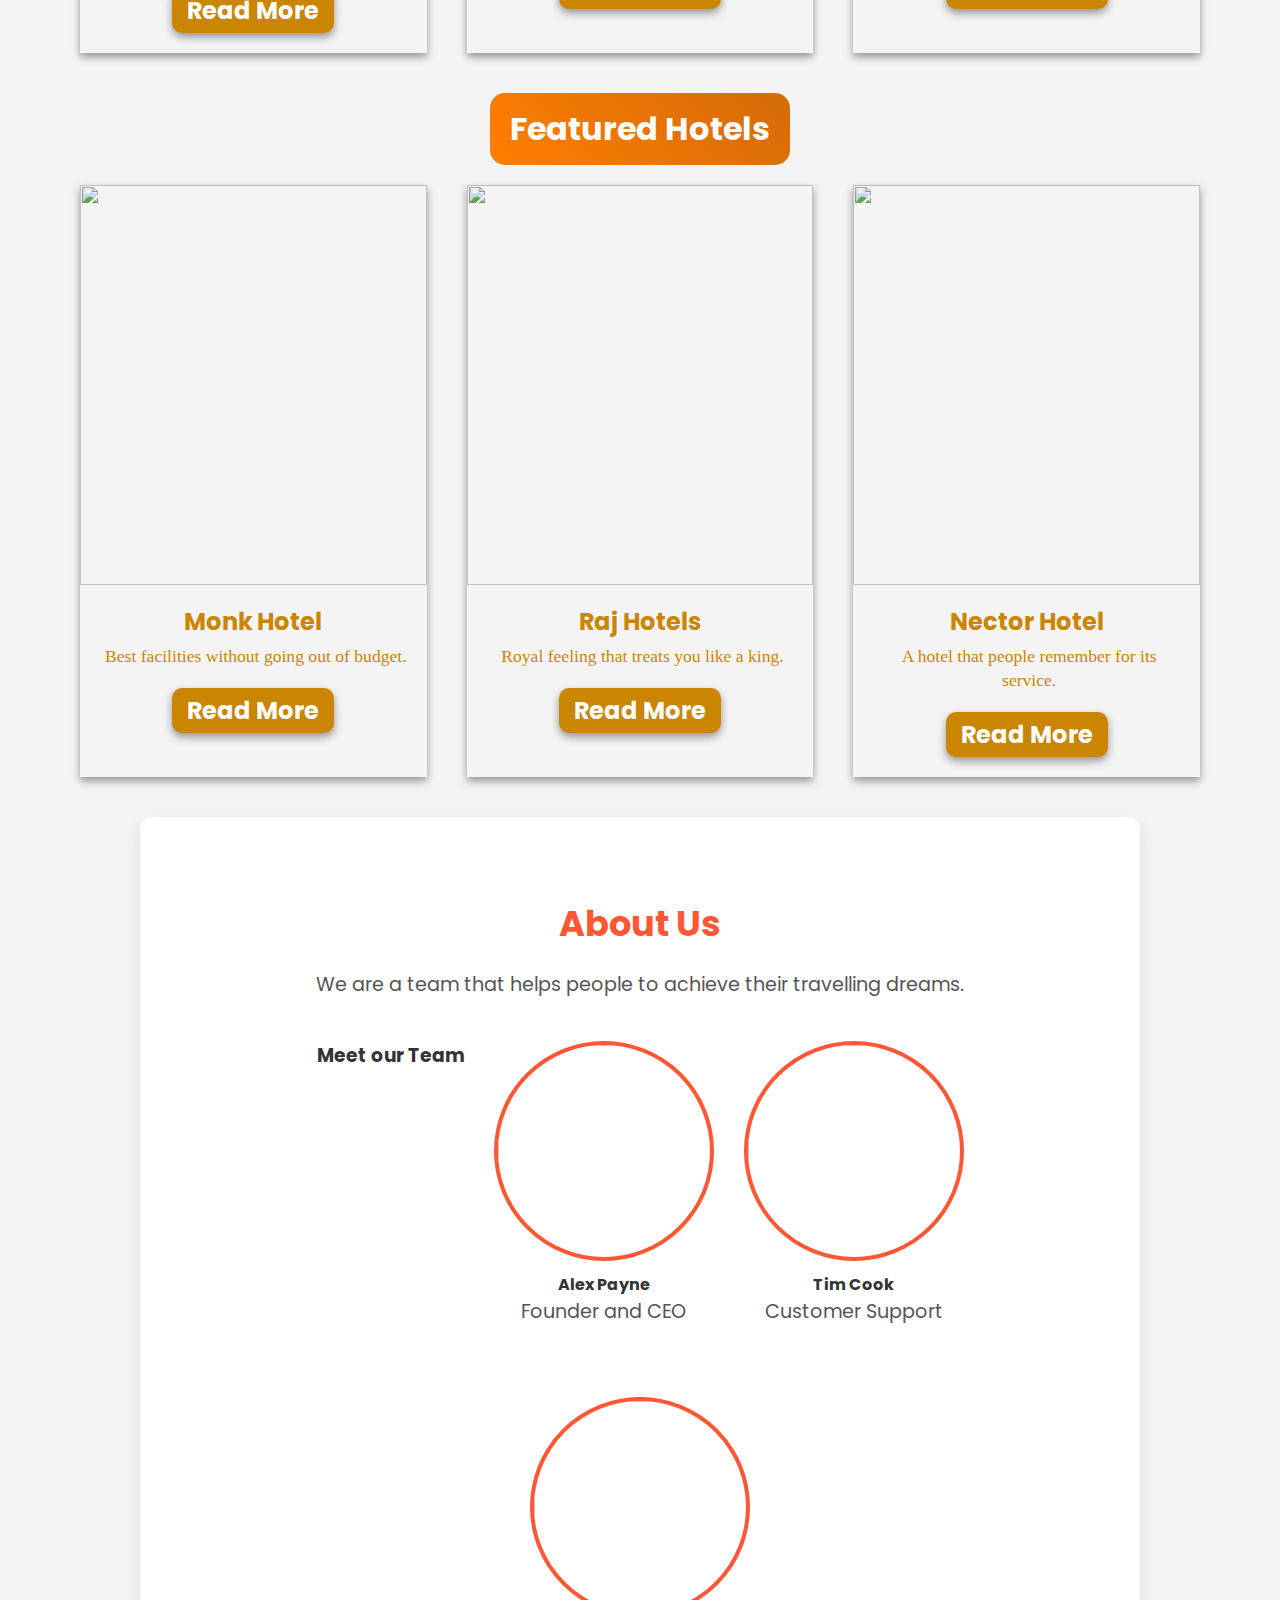
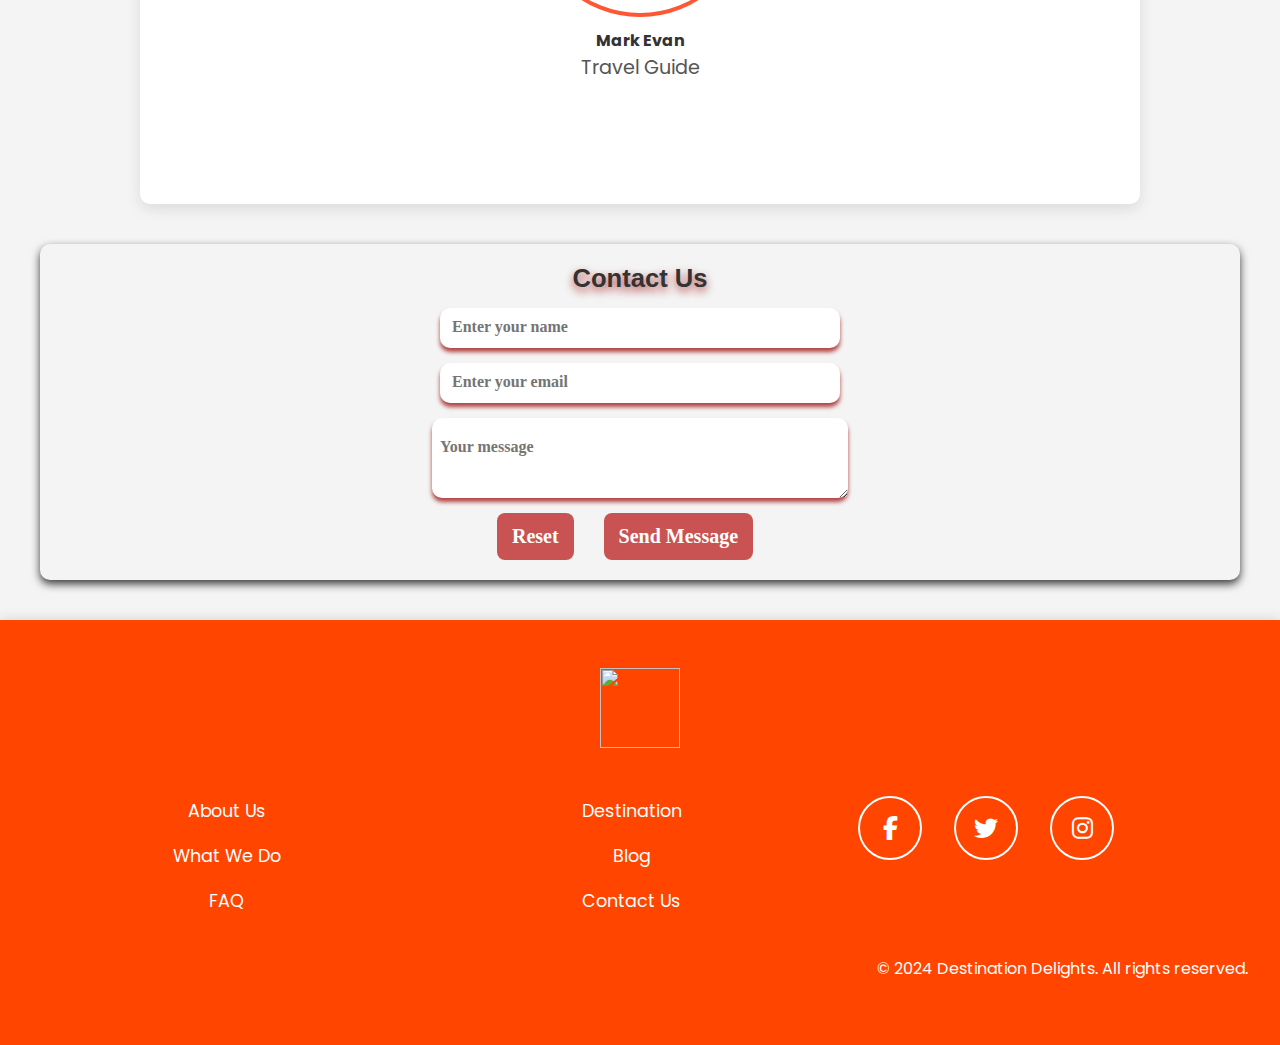
==== commit 312fccec: "Merge branch 'main' into blog" ====
--- a/index.html
+++ b/index.html
@@ -29,6 +29,8 @@
         <a href="#contact">Contact</a>
         <a href="review.html">Testimonial</a>
         <a href="login.html">Login</a>
+        <a href="./feedback.html">Feedback</a>
+        <a href="#contact">Contact</a>
         <button id="dark-mode-toggle"><img id="dark-mode-icon" src="moon.png" width="24"></button>
         </div>
         
@@ -186,7 +188,7 @@
         </div>
         <div class="footer-content-links">
           <a href="#destination">Destination</a>
-          <a href="#">Blog</a>
+          <a href="blog.html">Blog</a>
           <a href="#contact">Contact Us</a>
         </div>
 
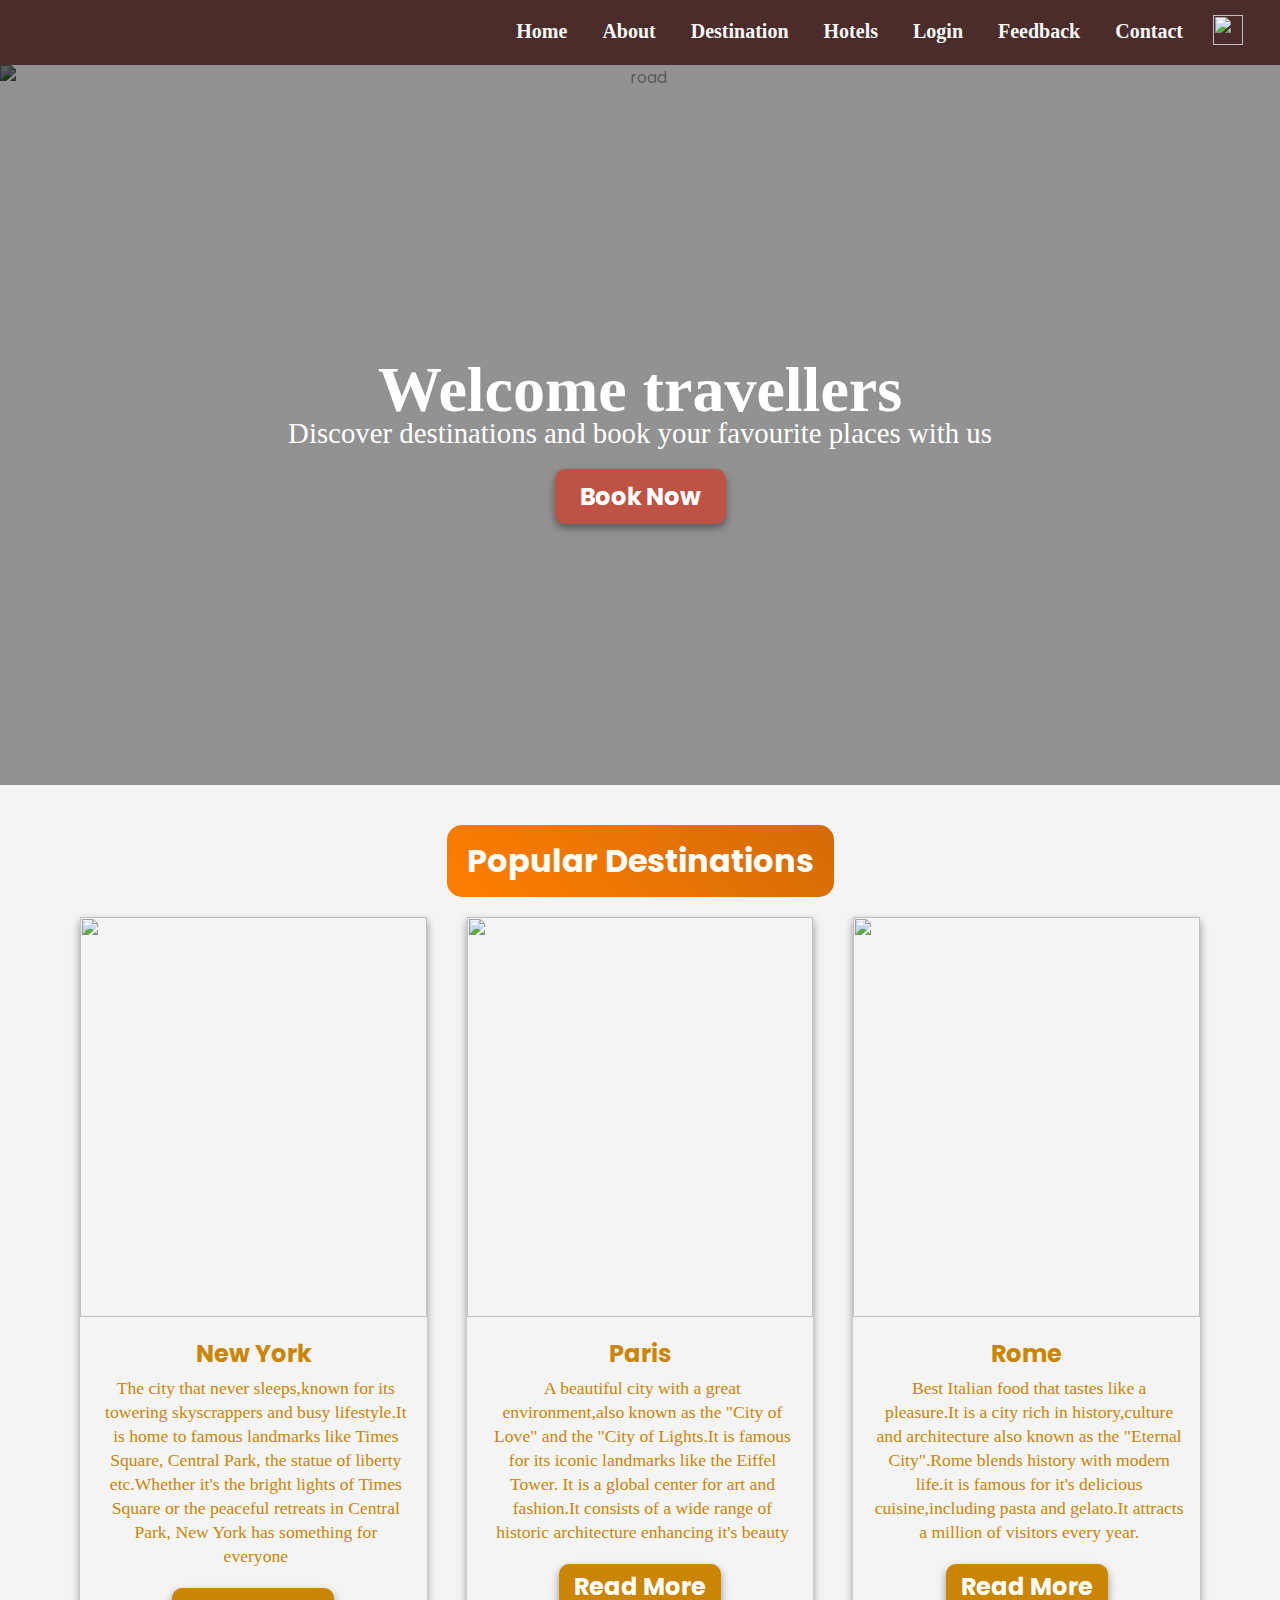
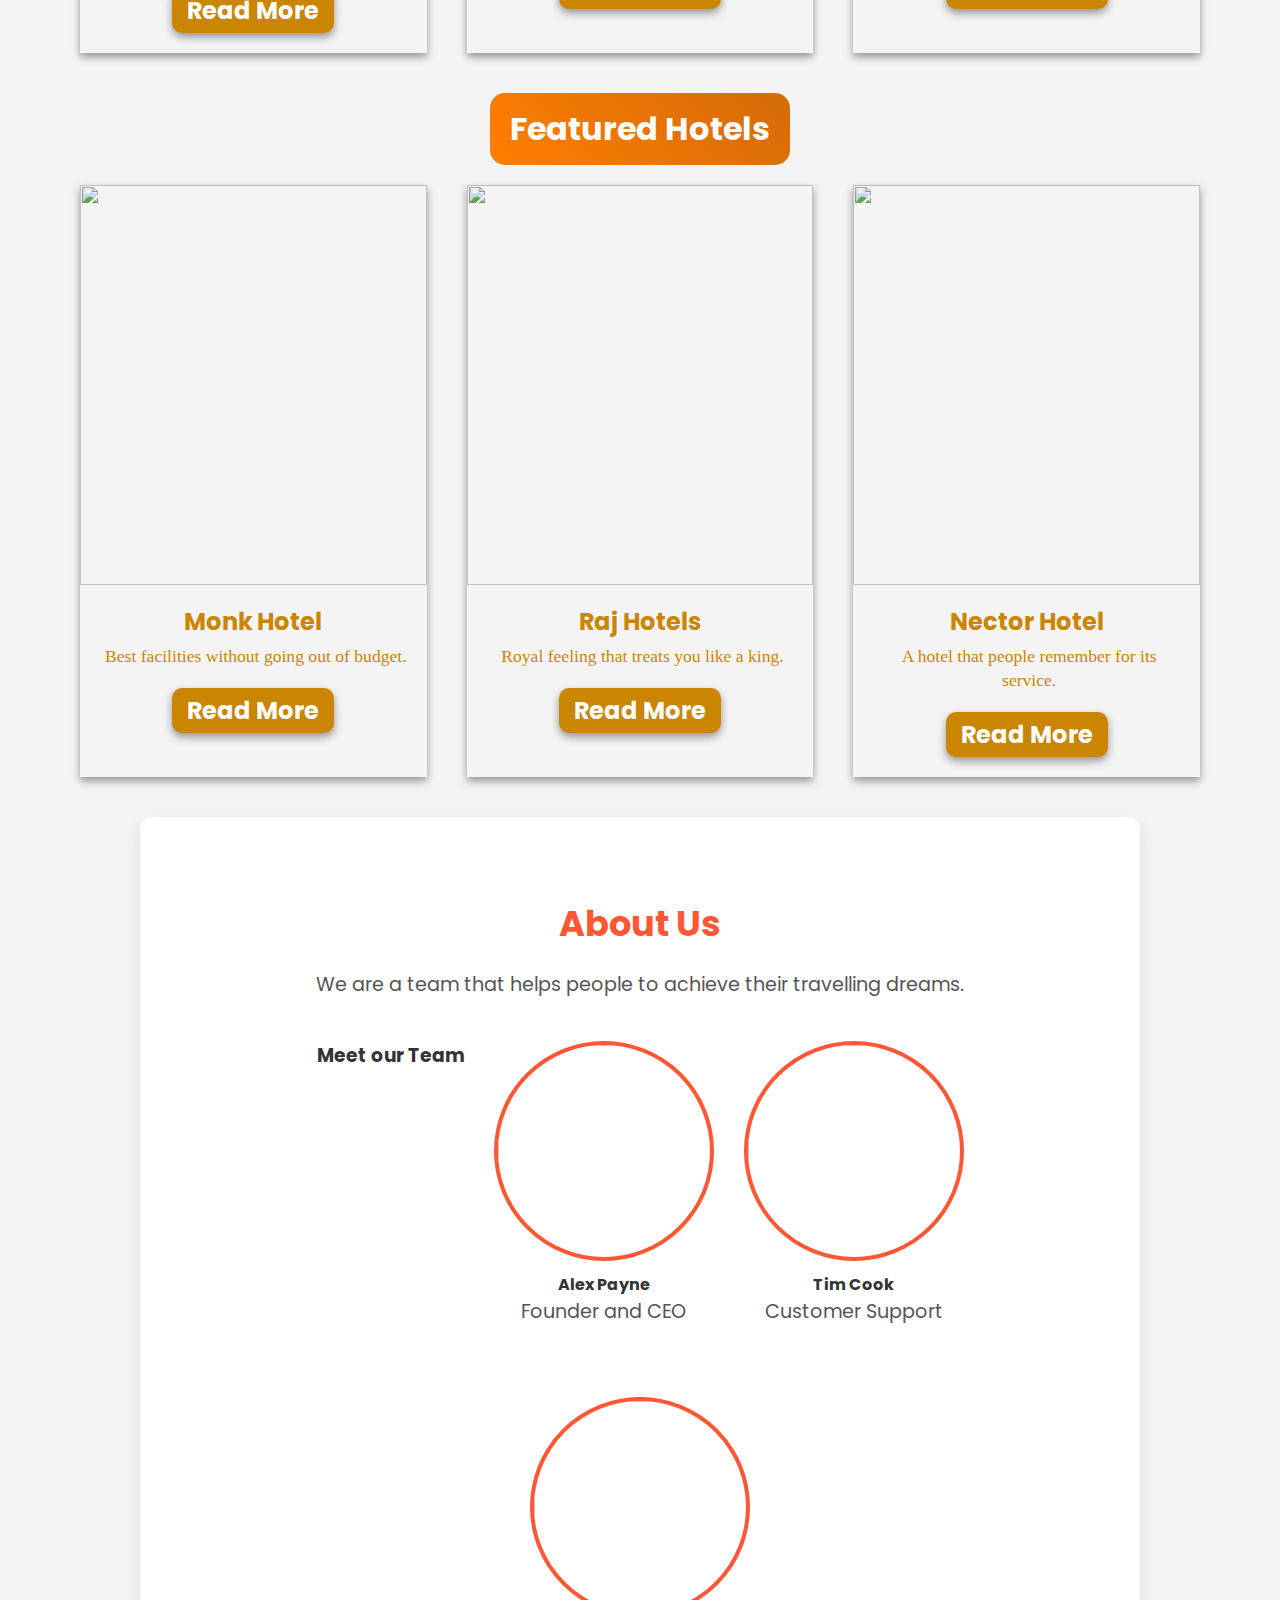
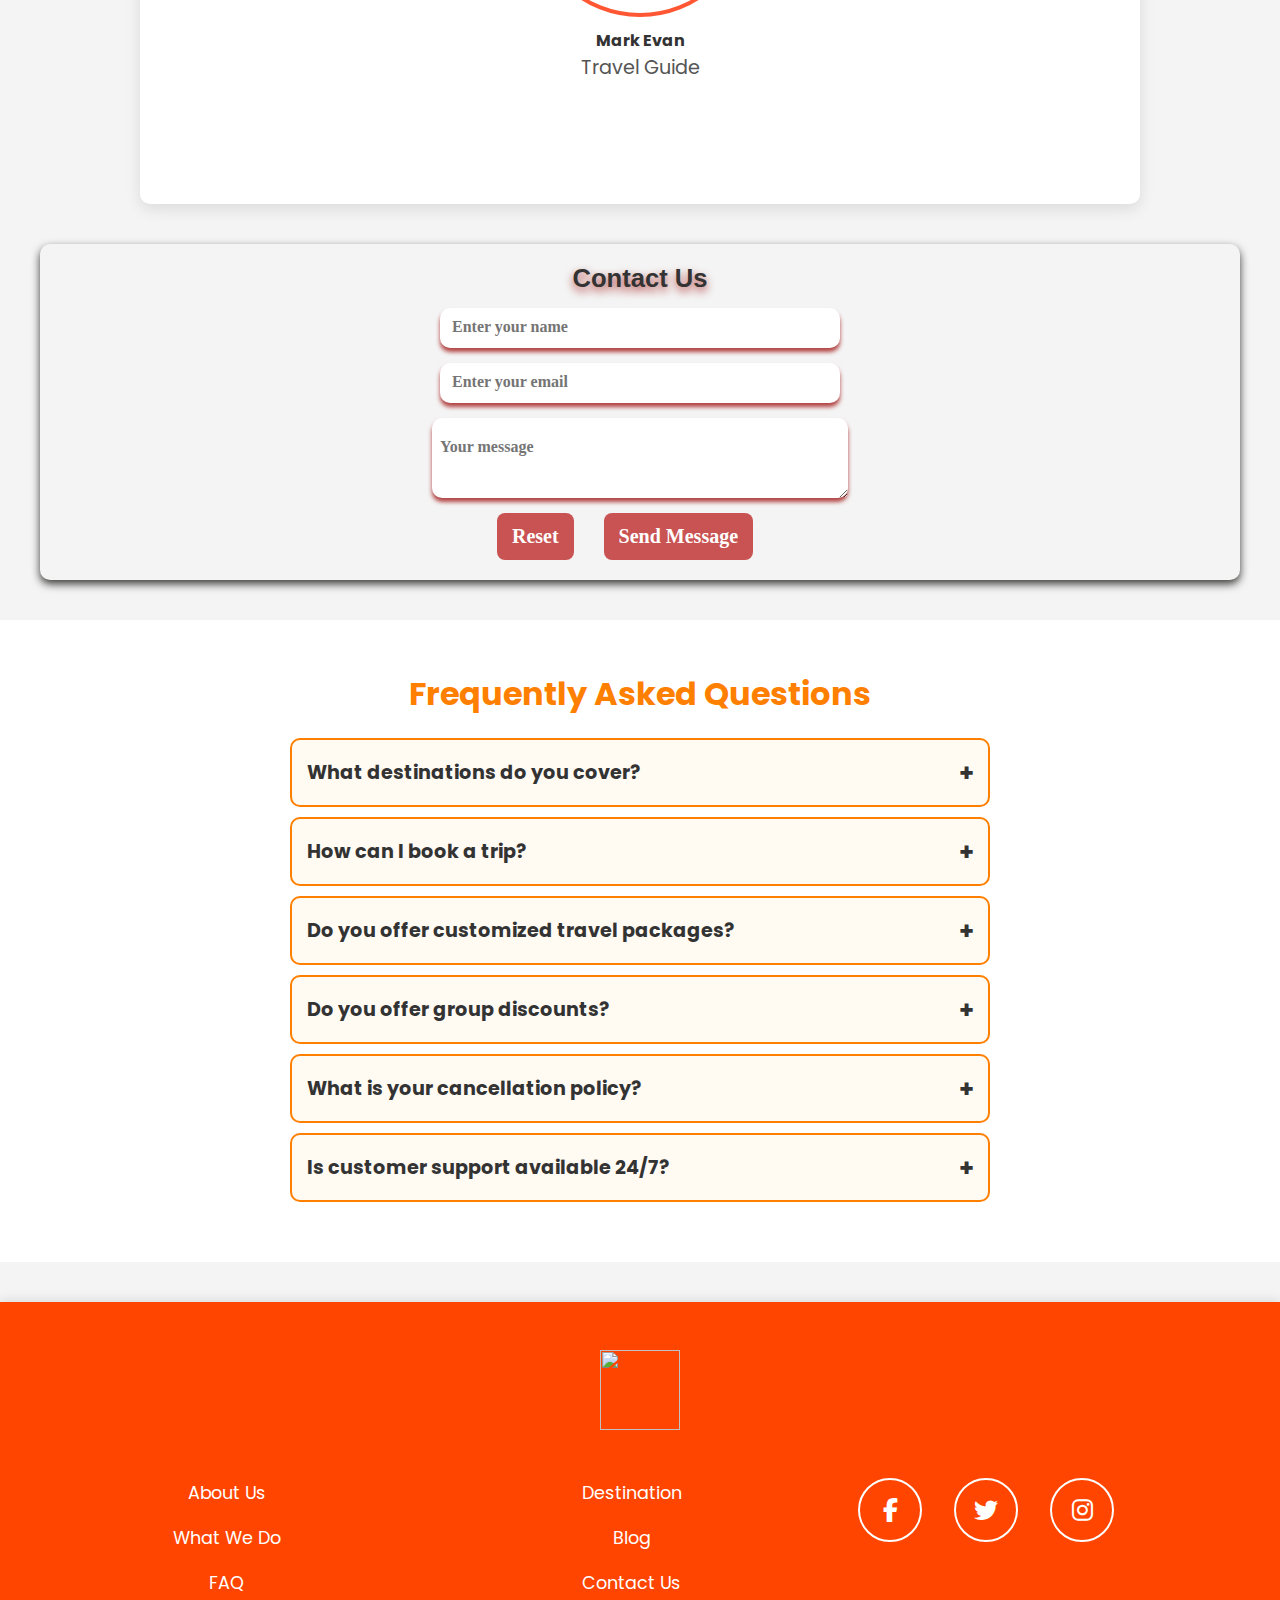
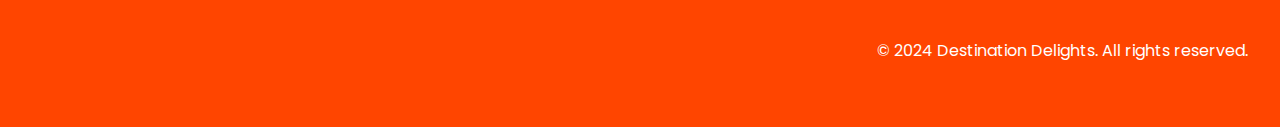
==== commit 802a91ca: "faq section added" ====
--- a/index.html
+++ b/index.html
@@ -26,8 +26,6 @@
         <a href="#about">About</a>
         <a href="#destination">Destination</a>
         <a href="#hotels">Hotels</a>
-        <a href="#contact">Contact</a>
-        <a href="review.html">Testimonial</a>
         <a href="login.html">Login</a>
         <a href="./feedback.html">Feedback</a>
         <a href="#contact">Contact</a>
@@ -140,6 +138,68 @@
       </form>
     </section>
   </main>
+
+  <section id="faq">
+    <h2 class="faq-title">Frequently Asked Questions</h2>
+    <div class="faq-container">
+        <div class="faq-item">
+            <button class="faq-question">
+                What destinations do you cover?
+                <span class="icon">+</span>
+            </button>
+            <div class="faq-answer">
+                We cover a wide range of destinations, from exotic beaches to bustling cityscapes, ensuring a perfect getaway for everyone.
+            </div>
+        </div>
+
+        <div class="faq-item">
+            <button class="faq-question">
+                How can I book a trip?
+                <span class="icon">+</span>
+            </button>
+            <div class="faq-answer">
+                You can book a trip directly through our website by selecting your preferred destination and package.
+            </div>
+        </div>
+
+        <div class="faq-item">
+            <button class="faq-question">
+                Do you offer customized travel packages?
+                <span class="icon">+</span>
+            </button>
+            <div class="faq-answer">
+                Yes! We offer tailor-made travel experiences to suit your preferences and budget.
+            </div>
+        </div>
+        <div class="faq-item">
+            <button class="faq-question">
+                Do you offer group discounts?
+                <span class="icon">+</span>
+            </button>
+            <div class="faq-answer">
+                YYes! We provide exclusive discounts for group bookings. Contact us for special pricing.
+            </div>
+        </div>
+        <div class="faq-item">
+            <button class="faq-question">
+                What is your cancellation policy?
+                <span class="icon">+</span>
+            </button>
+            <div class="faq-answer">
+                Cancellations depend on the package you booked. Some bookings allow free cancellations up to a certain period, while others may have cancellation fees.
+            </div>
+        </div>
+        <div class="faq-item">
+            <button class="faq-question">
+                Is customer support available 24/7?
+                <span class="icon">+</span>
+            </button>
+            <div class="faq-answer">
+              Our support team is available 24/7 to assist with any travel-related queries before, during, and after your trip.
+            </div>
+        </div>
+    </div>
+</section>
 
     <!-- <footer>
     <div class="footer-content">
@@ -188,7 +248,7 @@
         </div>
         <div class="footer-content-links">
           <a href="#destination">Destination</a>
-          <a href="blog.html">Blog</a>
+          <a href="#">Blog</a>
           <a href="#contact">Contact Us</a>
         </div>
 
--- a/style.css
+++ b/style.css
@@ -228,10 +228,10 @@
 
 .hero-content {
   position: absolute;
-  top: 40%;
-  left: 20%;
-  text-align: center;
-  color: #fff;
+  text-align: center;
+  color: #fff;
+  justify-content: center;
+  top:40%
 }
 
 .hero-content h1 {
@@ -849,4 +849,77 @@
 .copyright {
     float: inline-end;
 }
-}+}
+
+#faq {
+  background: #fff;
+  padding: 50px 20px;
+  text-align: center;
+}
+
+.faq-title {
+  font-size: 2rem;
+  color: #ff7f00; /* Matching orange theme */
+  margin-bottom: 20px;
+}
+
+.faq-container {
+  max-width: 700px;
+  margin: auto;
+}
+
+.faq-item {
+  background: #fffbf3;
+  border: 2px solid #ff7f00;
+  margin: 10px 0;
+  border-radius: 10px;
+  overflow: hidden;
+  transition: all 0.3s ease;
+}
+
+.faq-question {
+  width: 100%;
+  background: none;
+  border: none;
+  padding: 15px;
+  font-size: 1.2rem;
+  text-align: left;
+  cursor: pointer;
+  display: flex;
+  justify-content: space-between;
+  align-items: center;
+  font-weight: bold;
+  color: #333;
+}
+
+.faq-question:hover {
+  background: rgba(255, 127, 0, 0.1);
+}
+
+.icon {
+  font-size: 1.5rem;
+  transition: transform 0.3s ease;
+}
+
+.faq-answer {
+  display: none;
+  padding: 15px;
+  font-size: 1rem;
+  text-align: left;
+  color: #555;
+  animation: fadeIn 0.3s ease-in-out;
+}
+
+.faq-item.active .faq-answer {
+  display: block;
+}
+
+.faq-item.active .icon {
+  transform: rotate(45deg);
+}
+
+/* Animation */
+@keyframes fadeIn {
+  from { opacity: 0; transform: translateY(-10px); }
+  to { opacity: 1; transform: translateY(0); }
+}
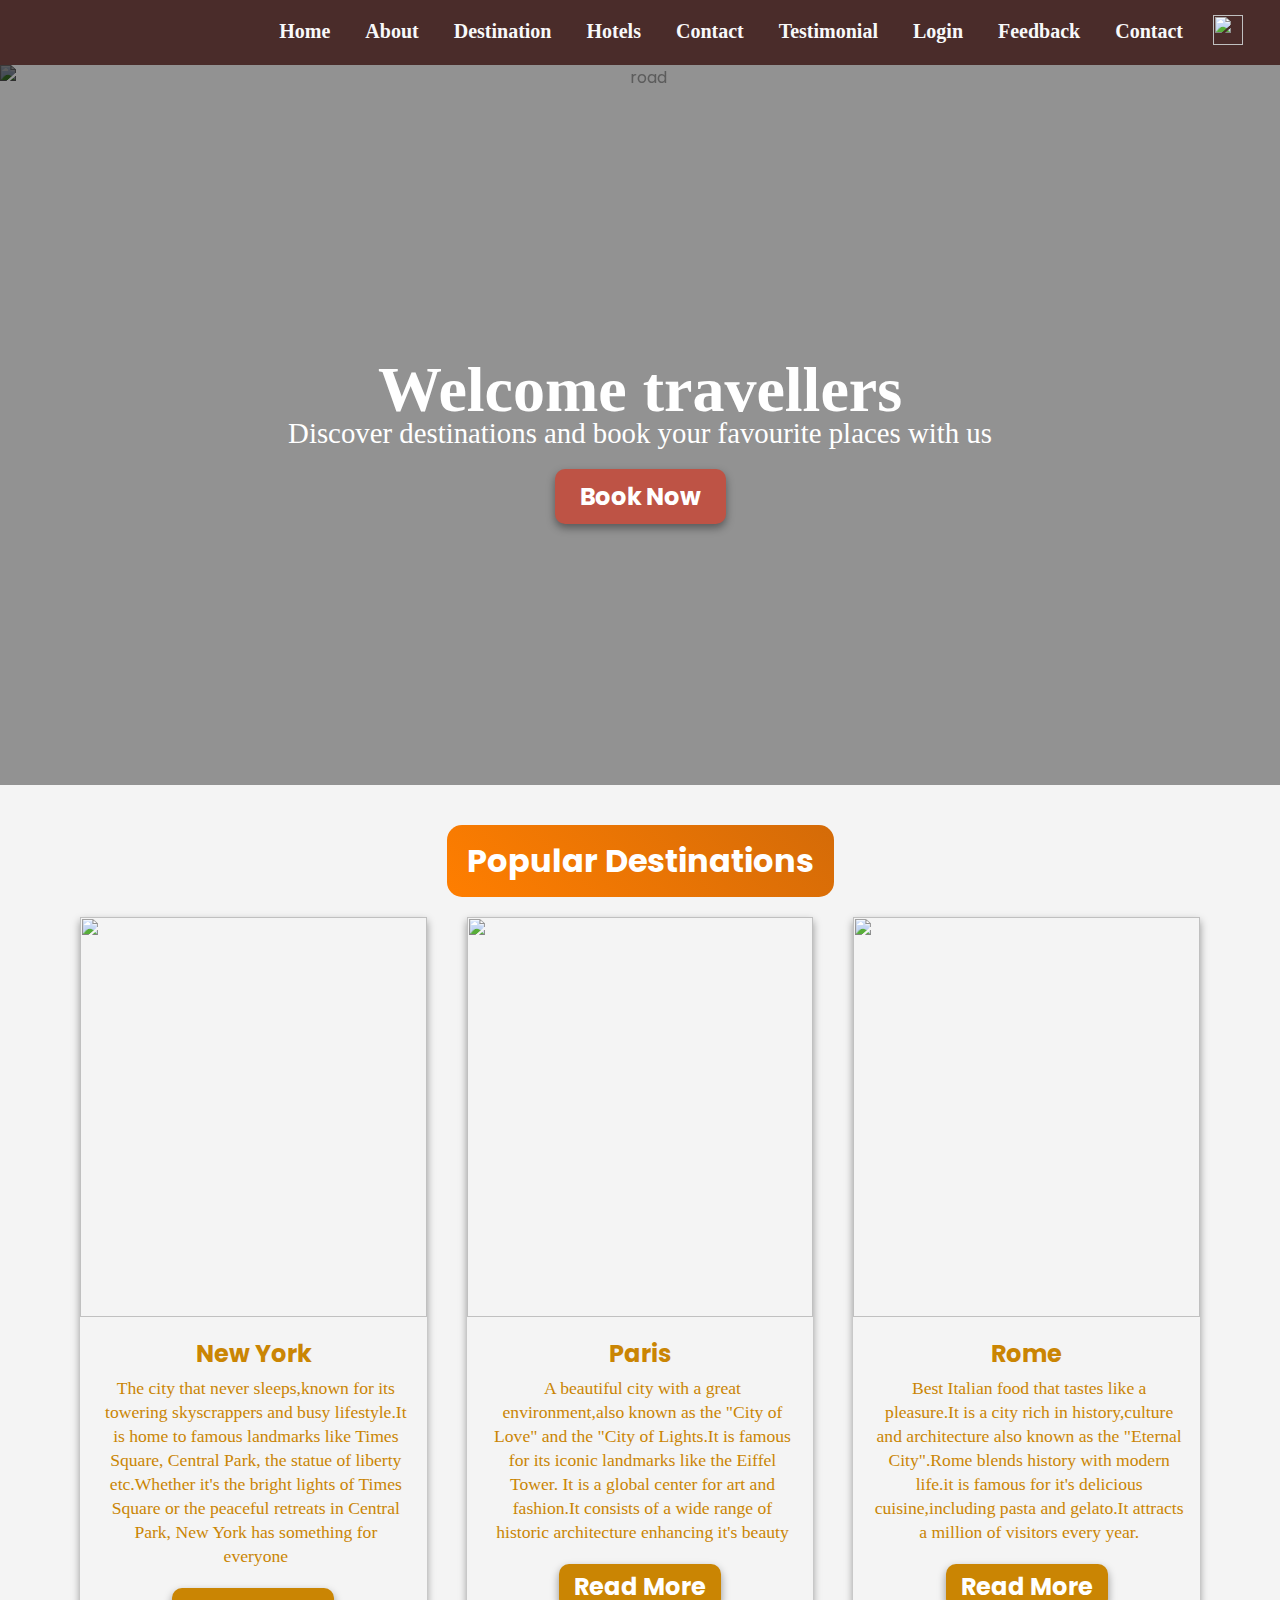
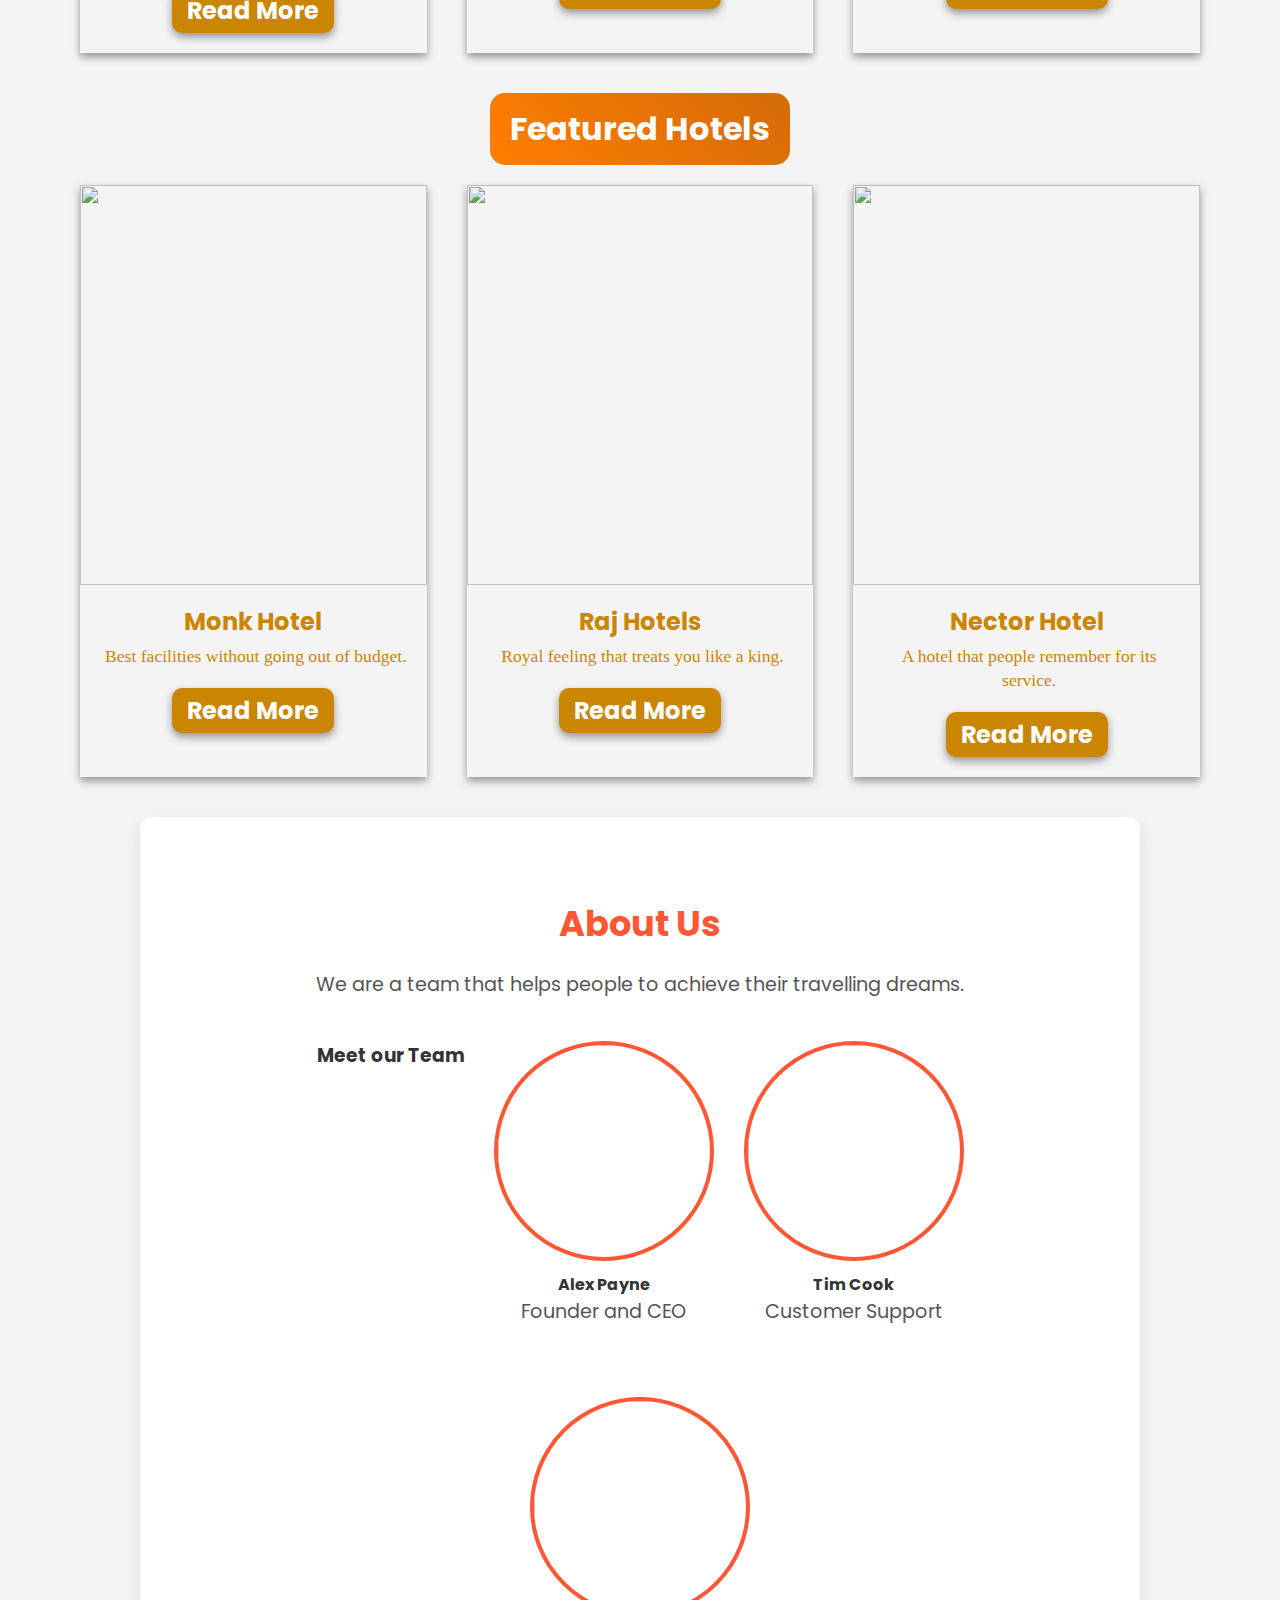
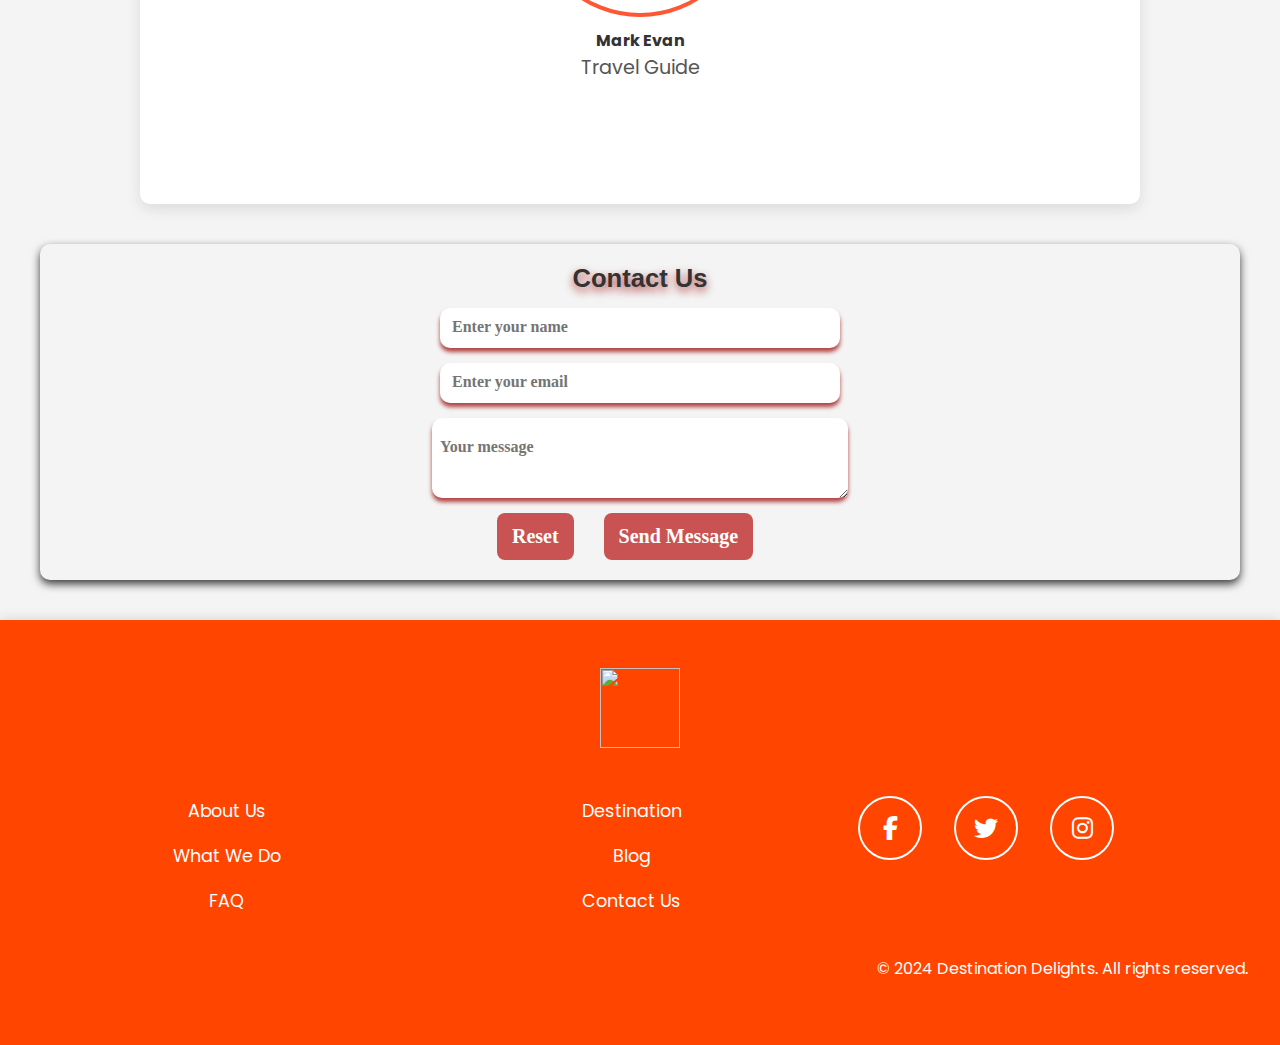
==== commit a1af1054: "Merge pull request #62 from sayanp607/blog" ====
--- a/index.html
+++ b/index.html
@@ -1,6 +1,19 @@
 <!DOCTYPE html>
 <html lang="en">
 <head>
+
+              <!-- Standard Favicon -->
+<link rel="icon" type="image/png" sizes="32x32" href="business-trip.png">
+<link rel="icon" type="image/png" sizes="16x16" href="images/favicon-16x16.png">
+<link rel="icon" type="image/x-icon" href="images/favicon.ico">
+
+<!-- Apple Touch Icon (For iPhones & iPads) -->
+<link rel="apple-touch-icon" sizes="180x180" href="images/apple-touch-icon.png">
+
+<!-- Android Chrome Favicon -->
+<link rel="icon" type="image/png" sizes="192x192" href="images/android-chrome-192x192.png">
+<link rel="icon" type="image/png" sizes="512x512" href="images/android-chrome-512x512.png">
+
   <meta charset="UTF-8">
   <meta name="viewport" content="width=device-width, initial-scale=1.0">
   <title>Destination Delights</title>  
@@ -26,6 +39,8 @@
         <a href="#about">About</a>
         <a href="#destination">Destination</a>
         <a href="#hotels">Hotels</a>
+        <a href="#contact">Contact</a>
+        <a href="review.html">Testimonial</a>
         <a href="login.html">Login</a>
         <a href="./feedback.html">Feedback</a>
         <a href="#contact">Contact</a>
@@ -138,68 +153,6 @@
       </form>
     </section>
   </main>
-
-  <section id="faq">
-    <h2 class="faq-title">Frequently Asked Questions</h2>
-    <div class="faq-container">
-        <div class="faq-item">
-            <button class="faq-question">
-                What destinations do you cover?
-                <span class="icon">+</span>
-            </button>
-            <div class="faq-answer">
-                We cover a wide range of destinations, from exotic beaches to bustling cityscapes, ensuring a perfect getaway for everyone.
-            </div>
-        </div>
-
-        <div class="faq-item">
-            <button class="faq-question">
-                How can I book a trip?
-                <span class="icon">+</span>
-            </button>
-            <div class="faq-answer">
-                You can book a trip directly through our website by selecting your preferred destination and package.
-            </div>
-        </div>
-
-        <div class="faq-item">
-            <button class="faq-question">
-                Do you offer customized travel packages?
-                <span class="icon">+</span>
-            </button>
-            <div class="faq-answer">
-                Yes! We offer tailor-made travel experiences to suit your preferences and budget.
-            </div>
-        </div>
-        <div class="faq-item">
-            <button class="faq-question">
-                Do you offer group discounts?
-                <span class="icon">+</span>
-            </button>
-            <div class="faq-answer">
-                YYes! We provide exclusive discounts for group bookings. Contact us for special pricing.
-            </div>
-        </div>
-        <div class="faq-item">
-            <button class="faq-question">
-                What is your cancellation policy?
-                <span class="icon">+</span>
-            </button>
-            <div class="faq-answer">
-                Cancellations depend on the package you booked. Some bookings allow free cancellations up to a certain period, while others may have cancellation fees.
-            </div>
-        </div>
-        <div class="faq-item">
-            <button class="faq-question">
-                Is customer support available 24/7?
-                <span class="icon">+</span>
-            </button>
-            <div class="faq-answer">
-              Our support team is available 24/7 to assist with any travel-related queries before, during, and after your trip.
-            </div>
-        </div>
-    </div>
-</section>
 
     <!-- <footer>
     <div class="footer-content">
@@ -248,7 +201,7 @@
         </div>
         <div class="footer-content-links">
           <a href="#destination">Destination</a>
-          <a href="#">Blog</a>
+          <a href="blog.html">Blog</a>
           <a href="#contact">Contact Us</a>
         </div>
 
